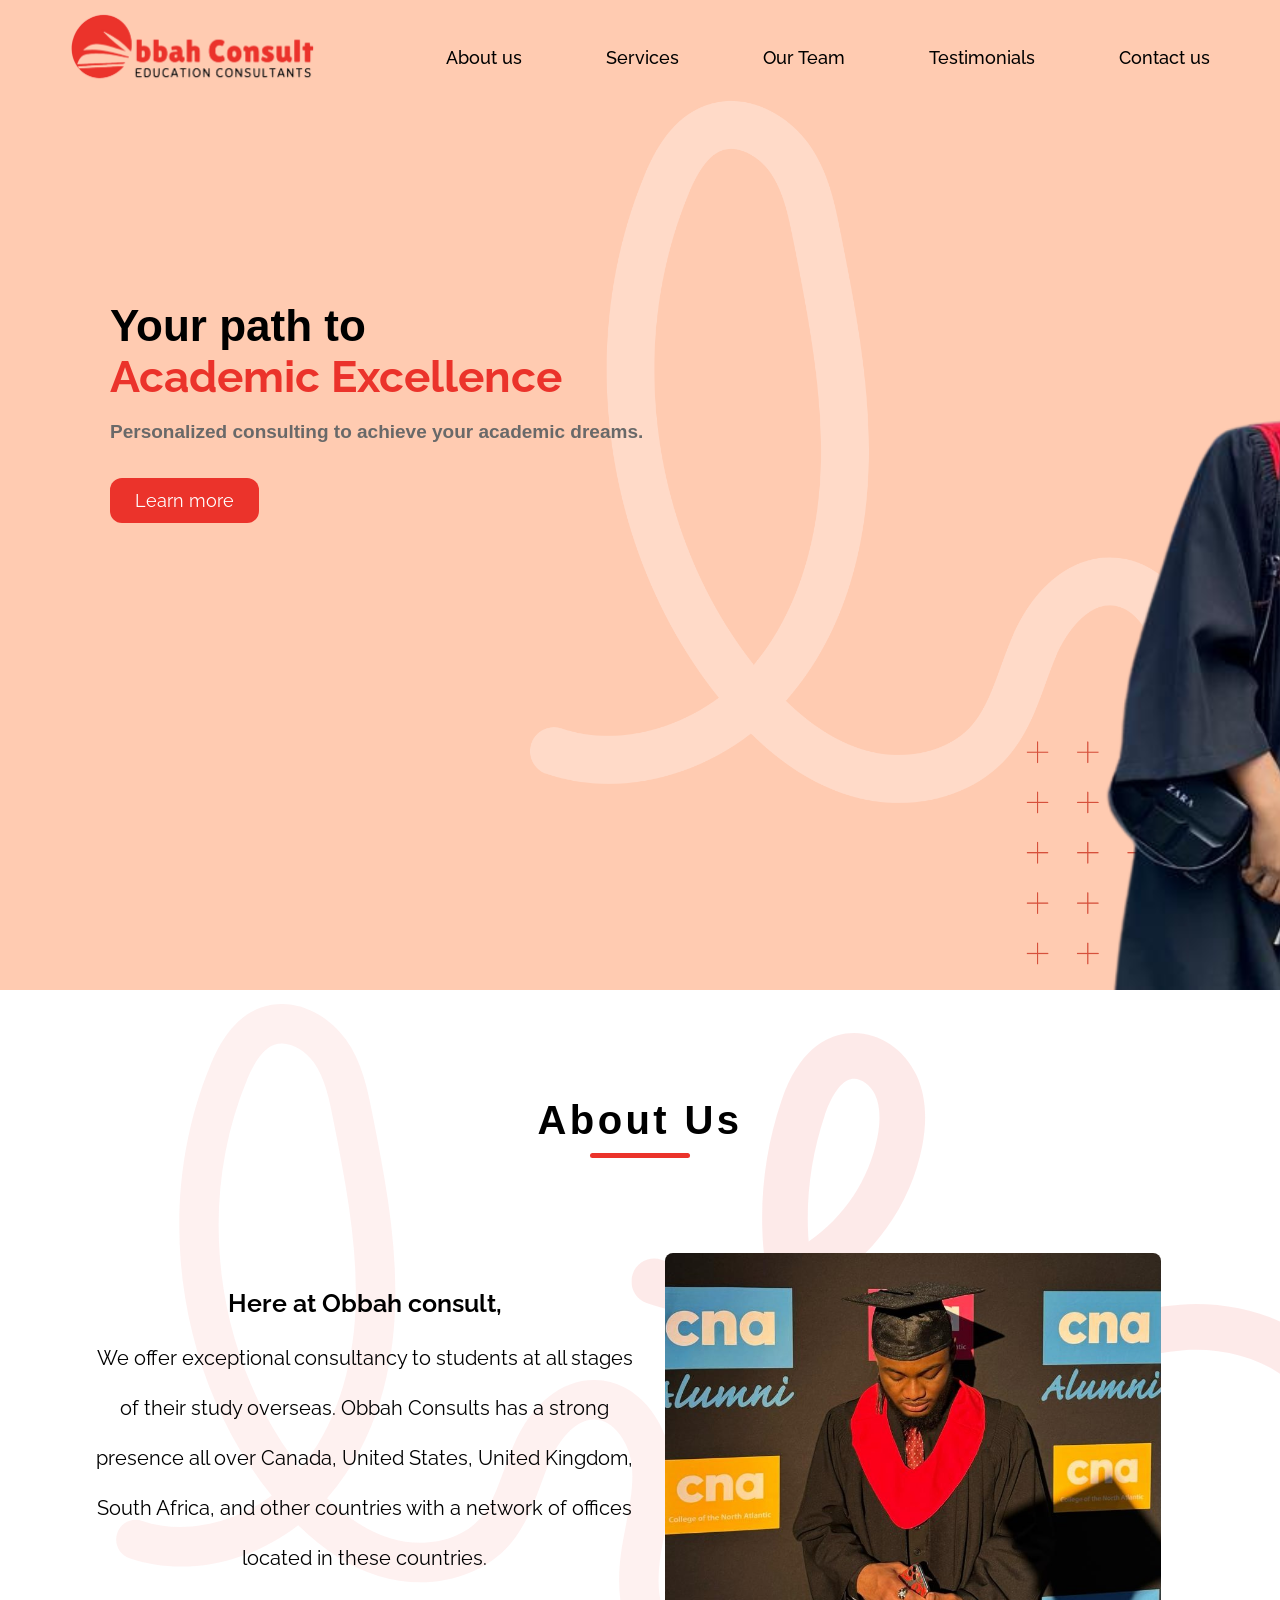
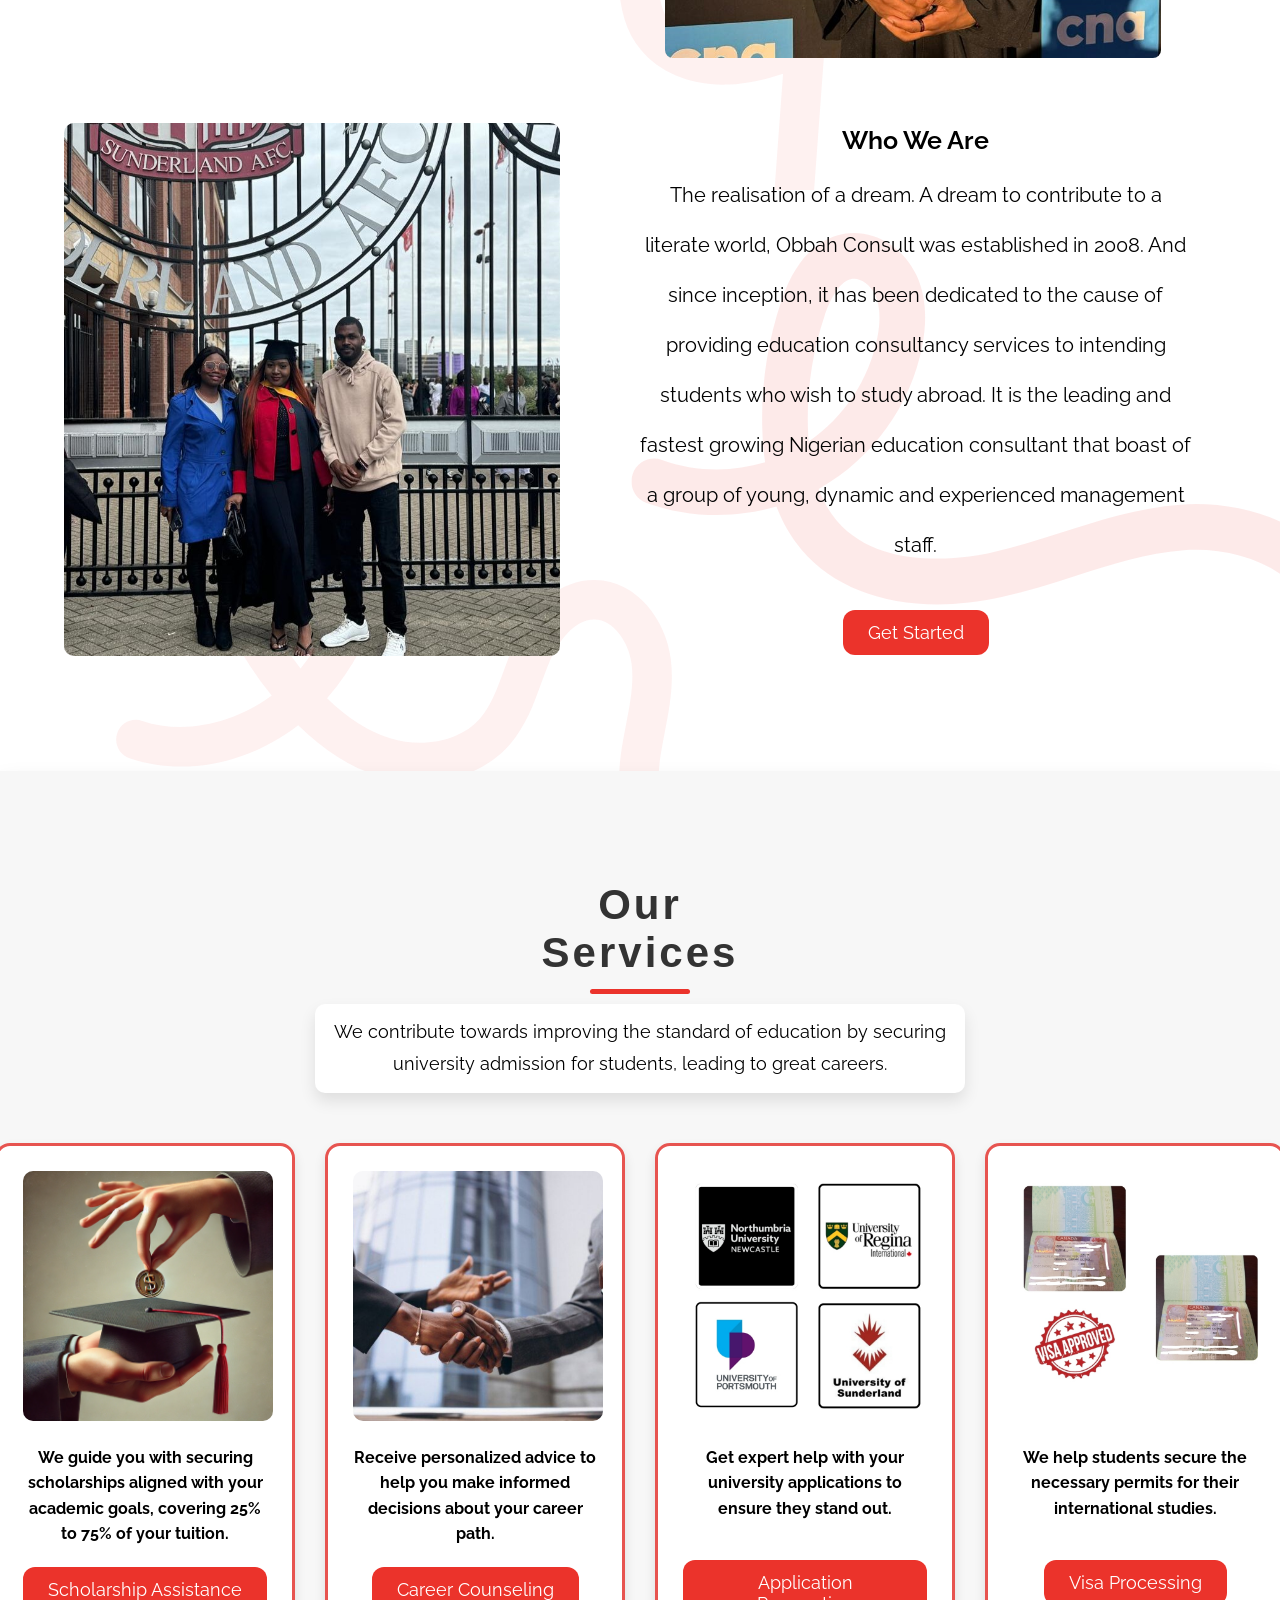
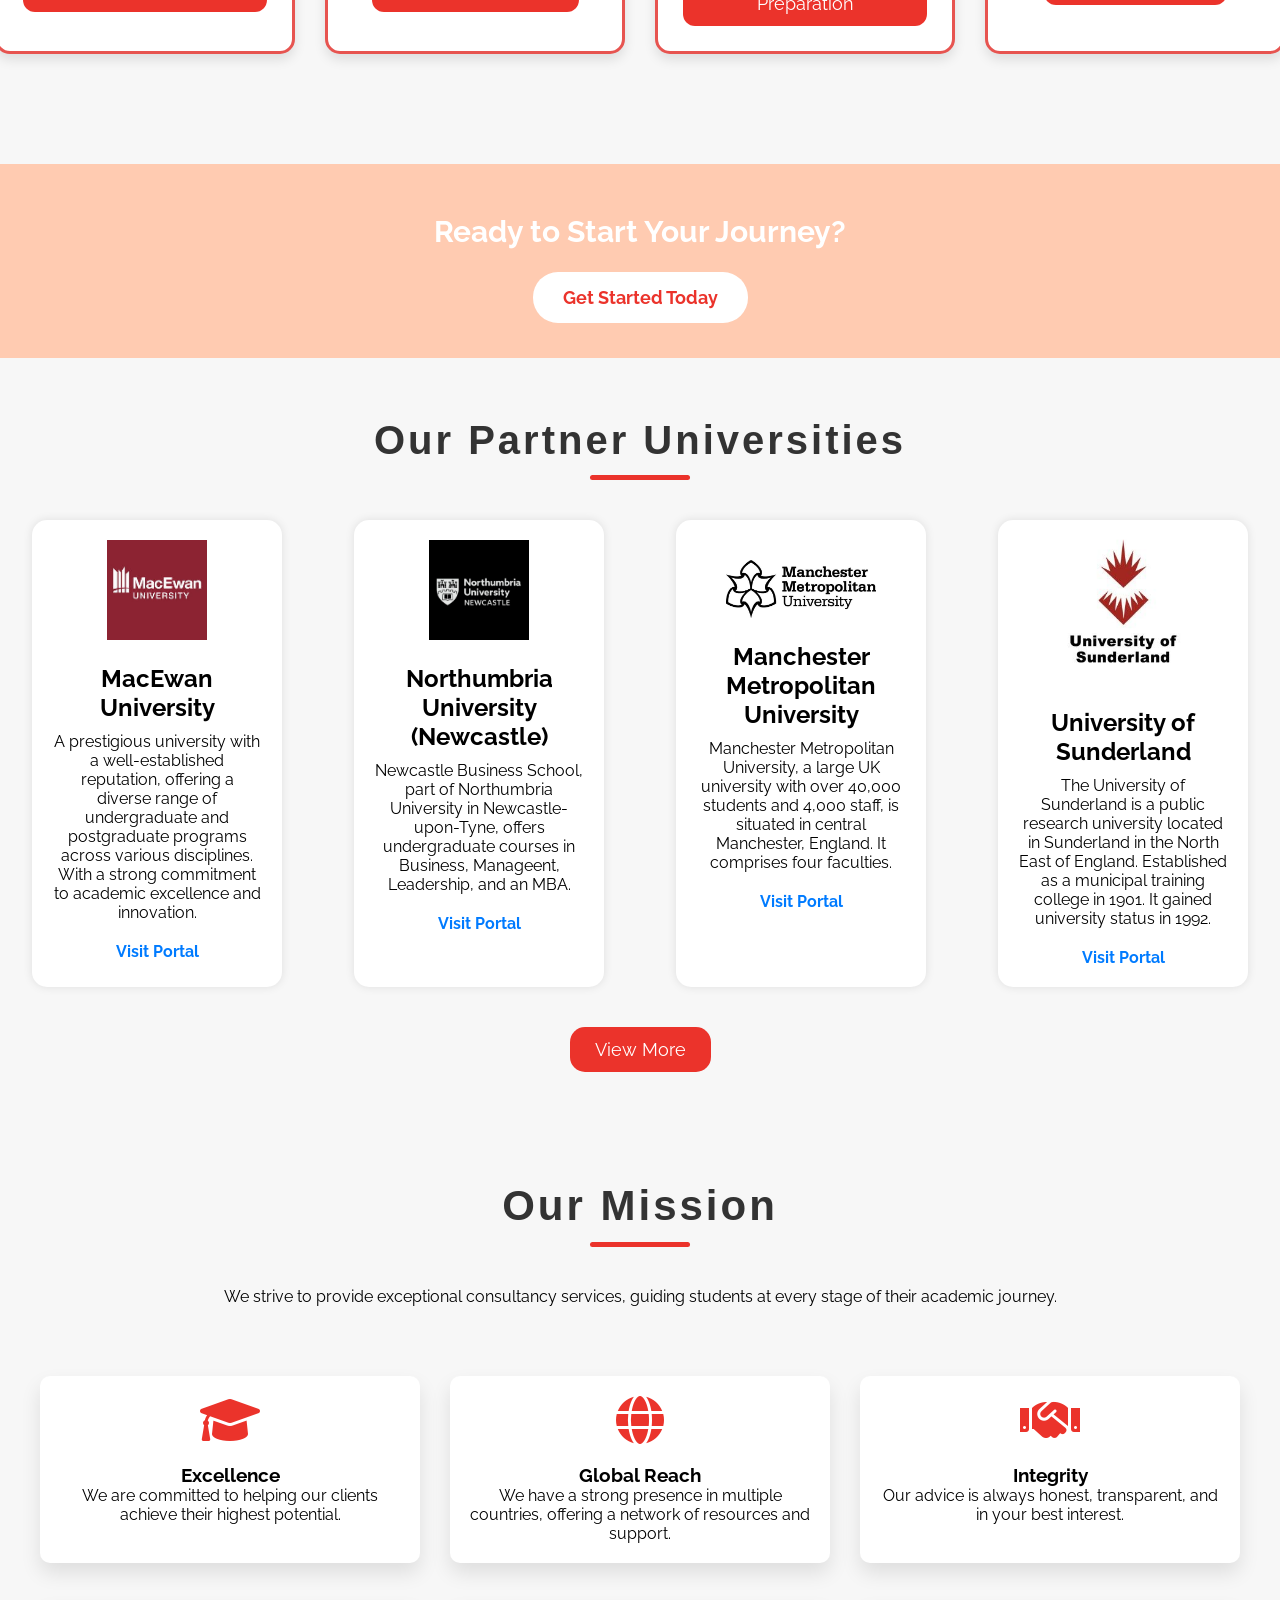
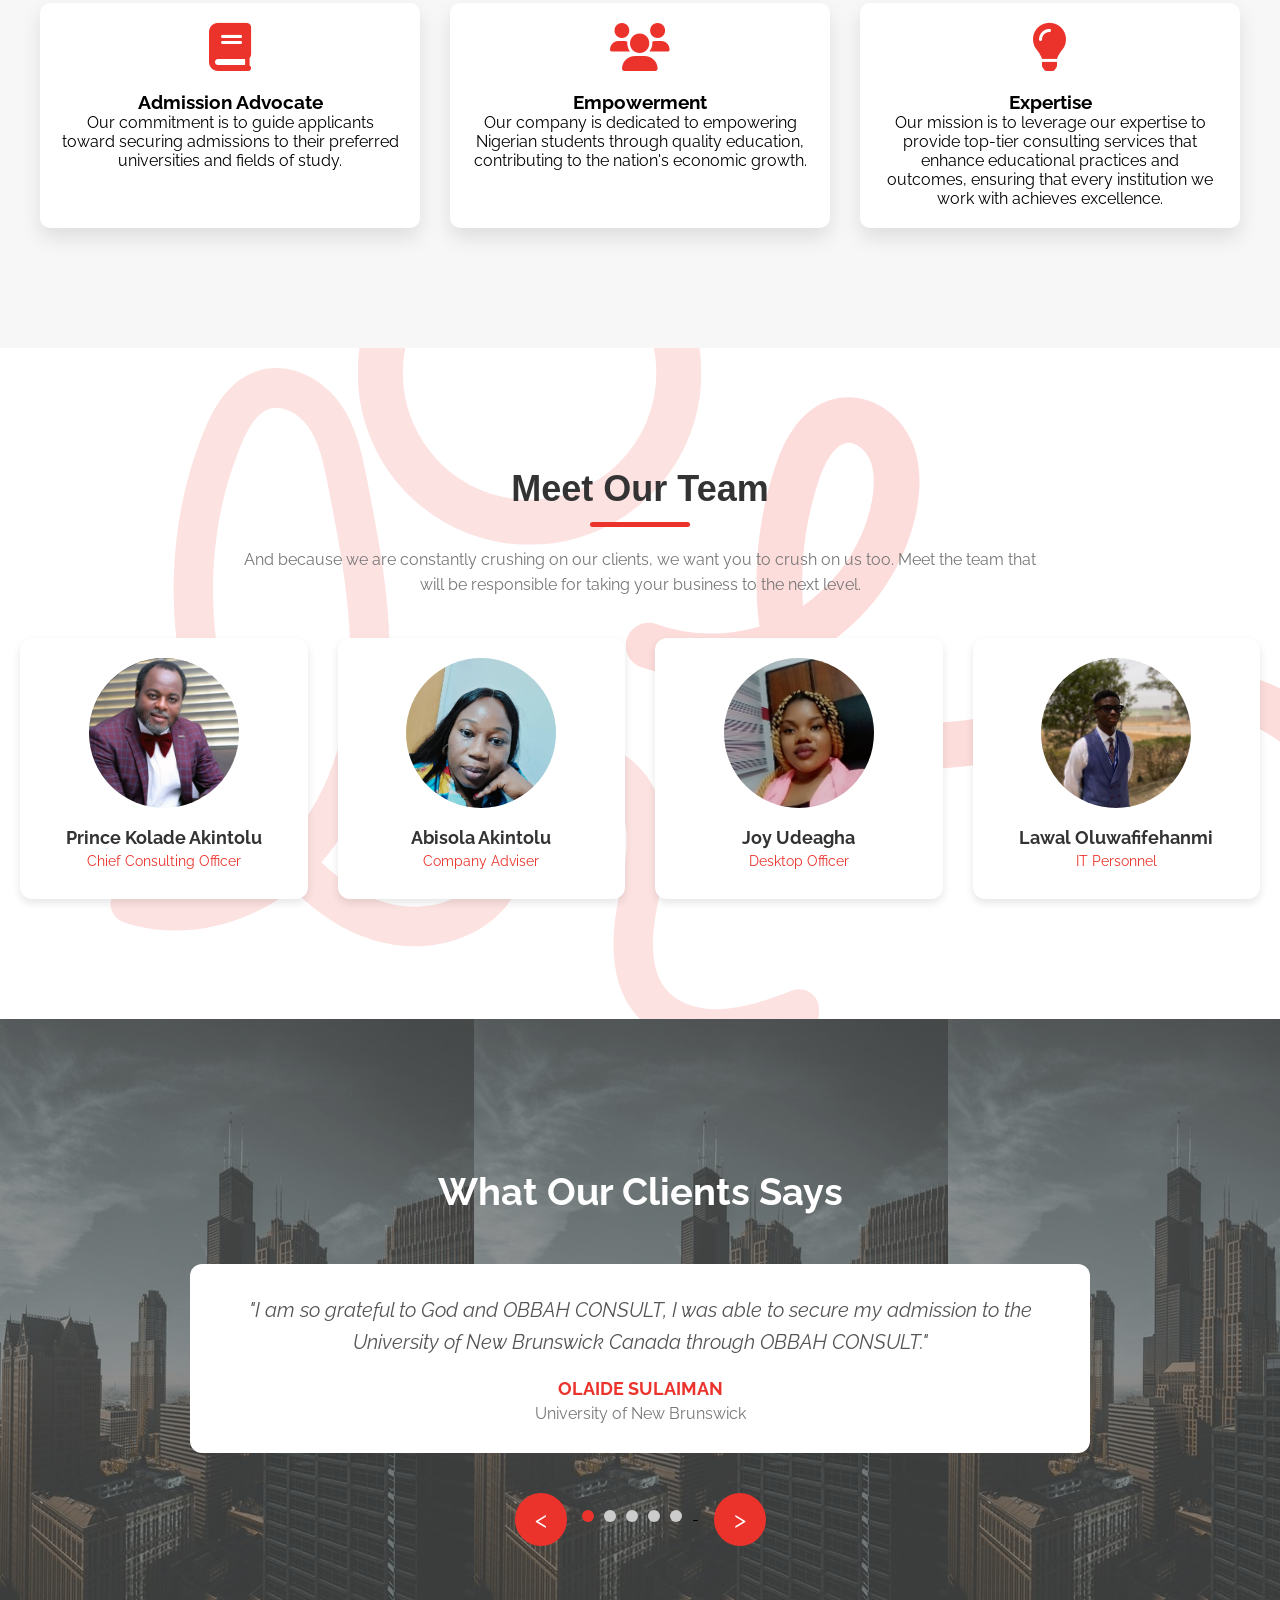
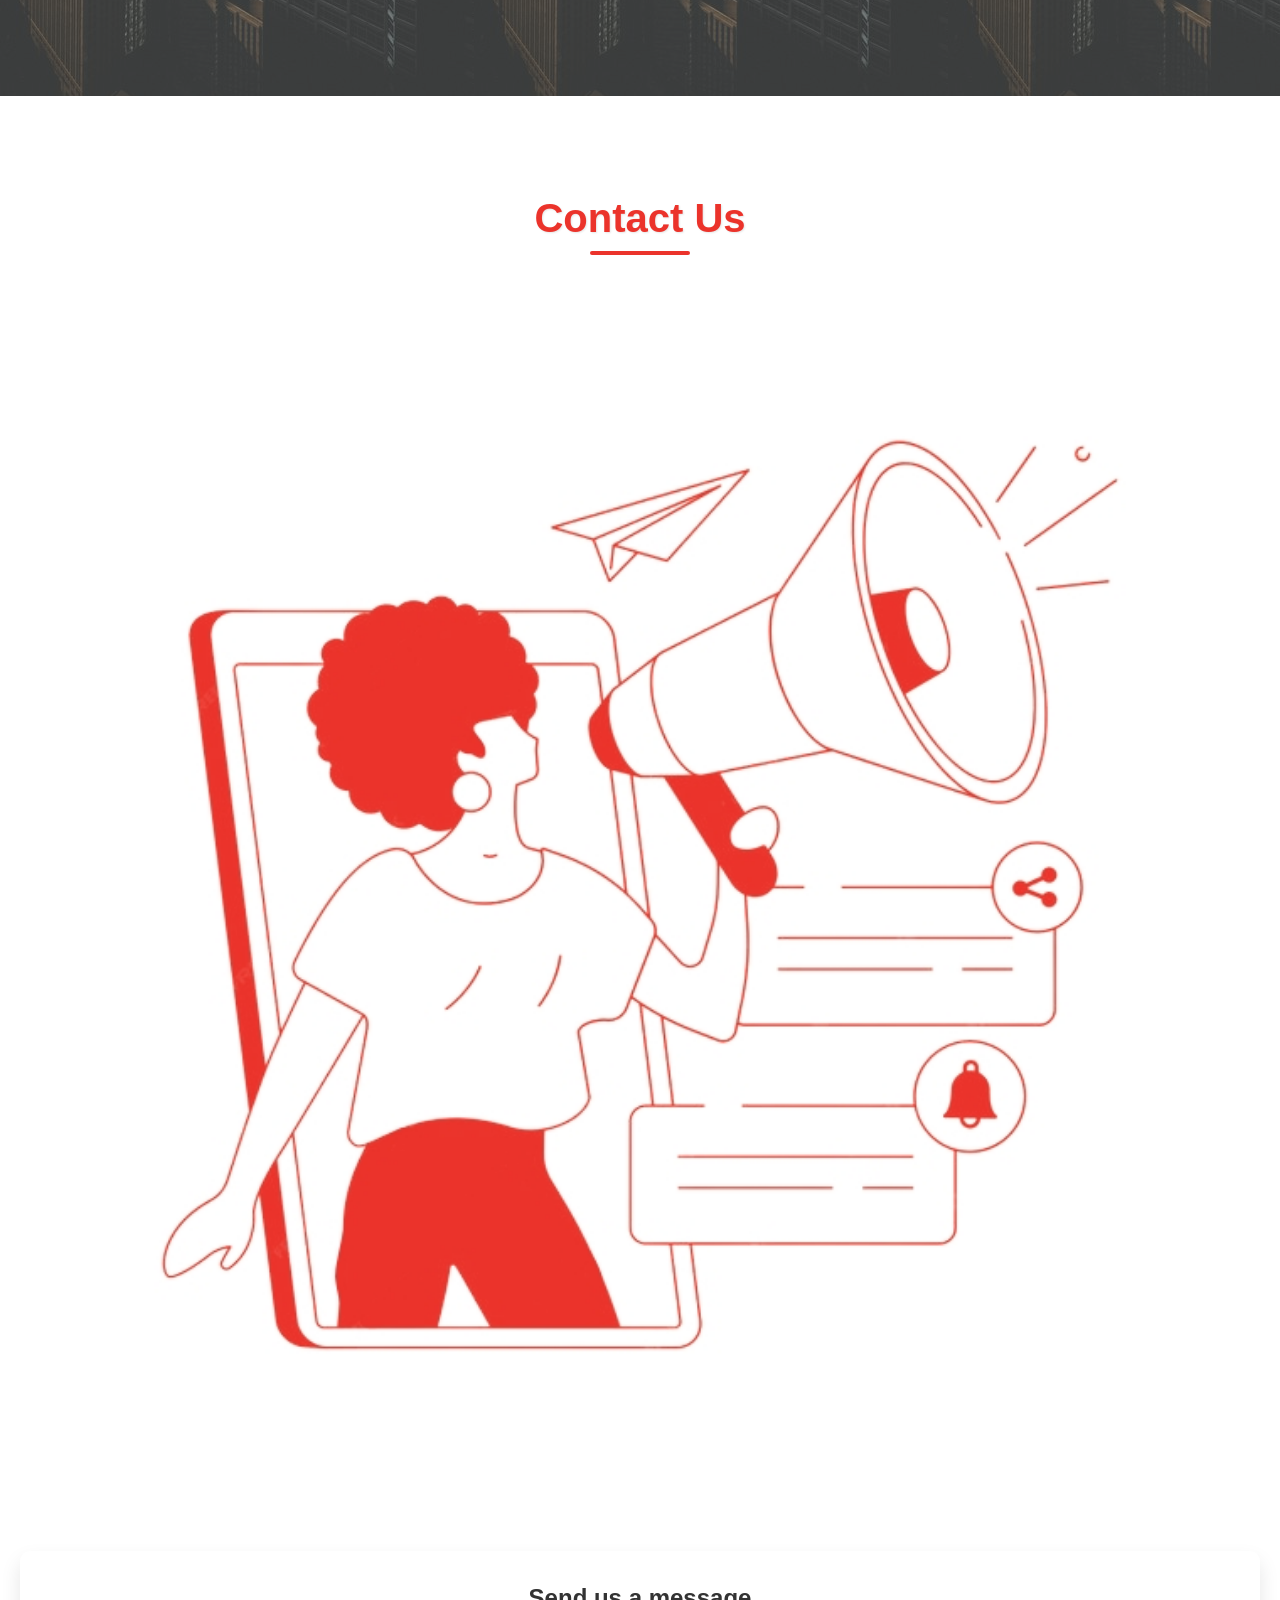
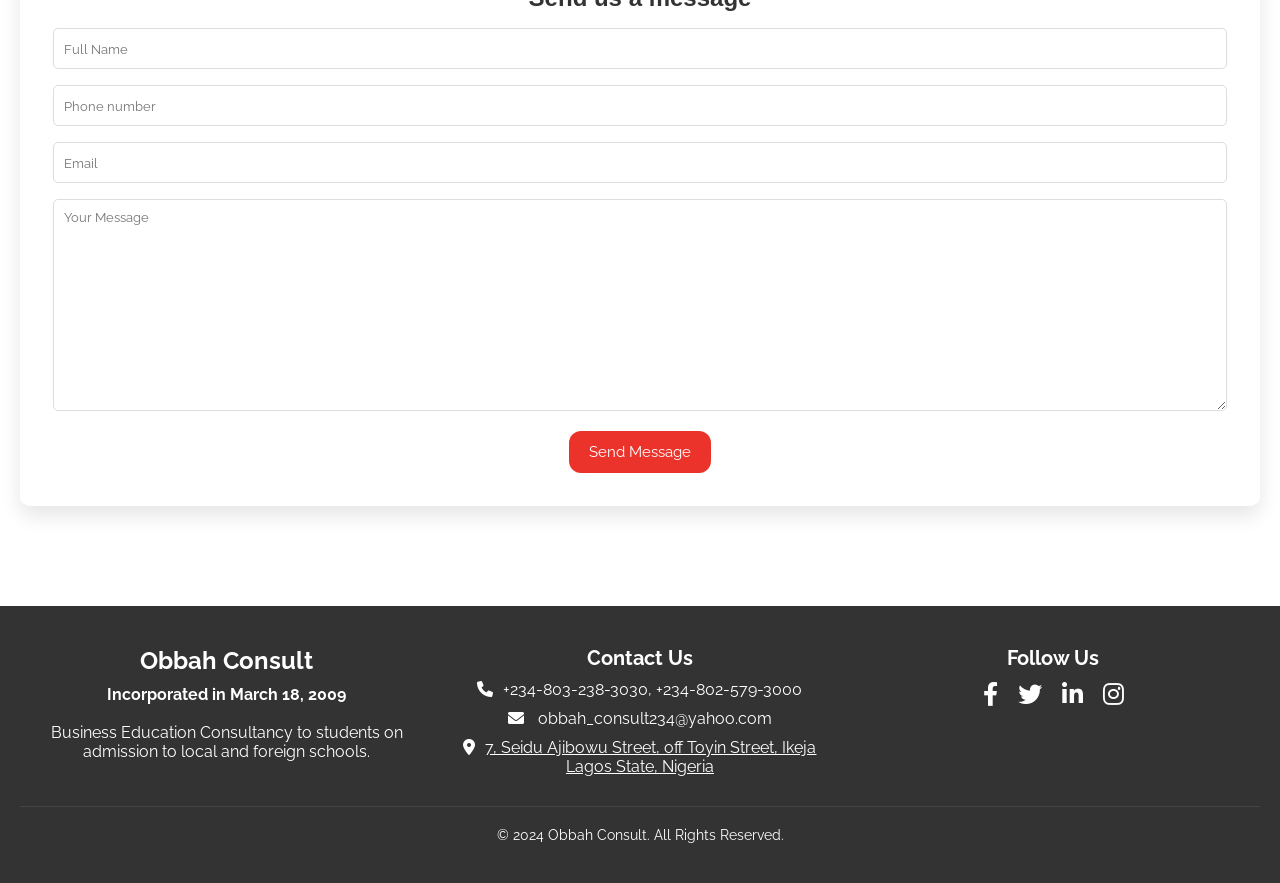
==== index.html @ 0683f8d8 "Add files via upload" ====
<!DOCTYPE html>
<html lang="en">

<head>
    <meta charset="UTF-8">
    <script src="./script.js" defer></script>
    <link rel="icon" href="./Untitled design.png" type="image/x-icon">
    <link rel="stylesheet" href="./home.css">
    <link rel="stylesheet" href="https://fonts.googleapis.com/css2?family=Raleway:wght@300;400;600&display=swap">
    <link rel="stylesheet" href="https://cdnjs.cloudflare.com/ajax/libs/font-awesome/6.0.0-beta3/css/all.min.css">
    <meta name="viewport" content="width=device-width, initial-scale=1.0">
    <title>Obbah Consult - Education Consultants</title>
</head>

<body>

    <header class="header">
        <nav>
            <a href="./home.html">
                <img src="./bbah Consult EDUCATION CONSULTANTS.png" alt="Obbah Consult Logo" >
            </a>
            <ul>
                <li><a href="#serve">About us</a></li>
                <li><a href="#services">Services</a></li>
                <li><a href="#team">Our Team</a></li>
                <li><a href="#testimonials">Testimonials</a></li>
                <li><a href="#contact">Contact us</a></li>
            </ul>
        </nav>
    </header>

    <section class="header">
        <div class="first">
            <h1>Your path to <br> <span>Academic Excellence</span></h1><br>
            <p>Personalized consulting to achieve your academic dreams.</p>
            <a href="#serve">
            <button>Learn more</button>
        </a>
        </div>
    </section>

    <section class="serve" id="serve">
        <div class="okay">
            <h1 class="abt"> About Us </h1>
        </div>
        <div class="okay2">
            <div class="okay2-content">
                <h2>Here at Obbah consult,</h2>
                <p> We offer exceptional consultancy to students at all stages of their study overseas.
                    Obbah Consults has a strong presence all over Canada, United States,
                    United Kingdom, South Africa, and other countries with a network of offices located in these countries.</p>
                </div>
            <div class="okay-img">
                <img src="./WhatsApp Image 2024-07-29 at 11.23.09_ae914710.jpg" style="width:90%; height:auto; border-radius:8px;">
            </div>
        </div>
        <div class="okay3">
            <div class="okay3-img">
                <img src="./filer .jpg" style="width:90%; height:auto; border-radius:10px;">
            </div>
            <div class="okay3-content">
                <h2>Who We Are</h2>
                <p>The realisation of a dream. A dream to contribute to a literate world, Obbah Consult was established in 2008. 
                    And since inception, it has been dedicated to the cause of providing education consultancy services to intending students who wish to study abroad. 
                    It is the leading and fastest growing Nigerian education consultant that boast of a group of young, dynamic and experienced management staff.</p>
                    <a href="./get-started.html">
                    <button>Get Started</button>
                    </a>
            </div>
        </div>
    </section>

    <section class="second" id="services">
        <div class="second-header">
            <h1 class="jop">Our<br>Services</h1>
            <p>We contribute towards improving the standard of education by securing university admission for students, leading to great careers.</p>
        </div>
        <div class="services">
            <div class="service-item">
                <a href="./get-started.html">
                <img src="./OO.webp" alt="Scholarship Assistance"></a>
                <p class="service-description">We guide you with securing scholarships aligned with your academic goals, covering 25% to 75% of your tuition.</p>
                <p><a href="./get-started.html"><button>Scholarship Assistance</button></p></a>
            </div>
            <div class="service-item">
                <a href="./get-started.html">
                    <img src="./KK.jpg" alt="Career Counseling"></a>
                    <p class="service-description">Receive personalized advice to help you make informed decisions about your career path.</p>
                    <p><a href="./get-started.html"><button>Career Counseling</button></p></a>
                </div>
            <div class="service-item">
                <a href="./get-started.html">
                    <img src="./BV.jpg" alt="Application Preparation"></a>
                    <br>
                    <p class="service-description">Get expert help with your university applications to ensure they stand out.</p>
                    <br>
                    <p><a href="./get-started.html"><button>Application Preparation</button></p></a>
                </div>
                <div class="service-item">
                    <a href="./get-started.html">
                        <img src="./CP.jpg" alt="Visa Processing"></a>
                        <br>
                        <p class="service-description">We help students secure the necessary permits for their international studies.</p>
                        <br>
                        <p><a href="./get-started.html"><button>Visa Processing</button></p></a>
            </div>
        </div>
    </section>
    
    <div class="cta-section">
        <h2>Ready to Start Your Journey?</h2>
        <br>
        <br>
        <a href="./get-started.html" class="cta-button">Get Started Today</a>
    </div>

    <section class="universities">
        <h2>Our Partner Universities</h2>
        <div class="university-list">
            <div class="university">
                <img src="./macewan.jpeg" alt="MacEwan University">
                <h3>MacEwan University</h3>
                <p>A prestigious university with a well-established reputation, offering a diverse range of undergraduate and postgraduate programs across various disciplines. 
                    With a strong commitment to academic excellence and innovation. </p>
                <a href="https://www.macewan.ca/apply-enrol/" target="_blank">Visit Portal</a>
            </div>
            <div class="university">
                <img src="./PP.jpg" alt="Northumbria University" style="height: 100px;">
                <h3>Northumbria University (Newcastle)</h3>
                <p>Newcastle Business School, part of Northumbria University in Newcastle-upon-Tyne, offers undergraduate courses in Business, Manageent, Leadership, and an MBA.</p>
                <a href="https://www.northumbria.ac.uk/study-at-northumbria/" target="_blank">Visit Portal</a>
            </div>
            <div class="university">
                <img src="./NN.jpg" alt="Manchester Metropolitan University" style="max-width: 150px; margin-top:20px;" >
                <h3>Manchester Metropolitan University</h3>
                <p>Manchester Metropolitan University, a large UK university with over 40,000 students and 4,000 staff, is situated in central Manchester, England.
                     It comprises four faculties.</p>
                <a href="https://www.mmu.ac.uk/" target="_blank">Visit Portal</a>
            </div>
            <div class="university">
                <img src="LL.jpeg" alt="University of Sunderland" style="max-width: 150px;margin-top:-20px ">
                <h3>University of Sunderland</h3>
                <p>The University of Sunderland is a public research university located in Sunderland in the North East of England.
                    Established as a municipal training college in 1901. It gained university status in 1992.</p>
                <a href="https://www.sunderland.ac.uk/" target="_blank">Visit Portal</a>
            </div>
        </div>
        <!-- Hidden section for additional universities ('View more button')-->
        <div class="university-list hidden-universities" id="more-universities">
            <div class="university">
                <img src="./UP.jpg" alt="University of Portsmouth" style="max-width: 150px;">
                <h3>University of Portsmouth</h3>
                <p>The University of Portsmouth is a public university in Portsmouth, England. 
                    Comprising five faculties, the university offers a wide range of academic disciplines.</p>
                <a href="https://www.port.ac.uk/" target="_blank">Visit Portal</a>
            </div>
            <div class="university">
                <img src="./UR.png" alt="University of Regina" style="max-width: 160px;">
                <h3>University of Regina</h3>
                <p>The University of Regina is a research university reputed for having a focus on experiential learning and offers internships,
                     professional placements and practicums in addition to cooperative education placements in 41 programs.</p>
                <a href="https://www.uregina.ca/" target="_blank">Visit Portal</a>
            </div>
            <div class="university">
            <img src="./CNA.jpeg" alt="College of the North Atlantic Engineering Technology" style="max-width: 169px;" >
            <h3>College of the North Atlantic Engineering Technology</h3>
            <p> The College of the North Atlantic (CNA) is Newfoundland and Labrador's public college, with 17 campuses and over 50 years of history. 
                It’s one of Atlantic Canada’s largest post-secondary institutions, offering both in-person and online programs.</p>
            <a href="https://www.cna.nl.ca/" target="_blank">Visit Portal</a>
        </div>
        <div class="university">
                <img src="./NBCC.jpg" alt="New Brunswick Community College" style="max-width: 169px;">
                <h3>New Brunswick Community College</h3>
                <p>New Brunswick Community College is a public college located throughout various
                     locations in New Brunswick, Canada, including Moncton, Miramichi, Fredericton, Saint John, St. Andrews, and Woodstock.</p>
                <a href="https://nbcc.ca/" target="_blank">Visit Portal</a>
            </div>
           <div class="university">
                <img src="./SC.png" alt="Sault College">
                <h3>Sault College</h3>
                <p>Sault College of Applied Arts and Technology is a publicly funded college in Sault Ste. 
                    Marie, Ontario, Canada. It began in 1965 as the Ontario Vocational Centre. 
                    Today, Sault College is partnered with private Trios College.</p>
                <a href="https://www.saultcollege.ca/" target="_blank">Visit Portal</a>
            </div>
            <div class="university">
                <img src="./LB.png" alt="University of Lethbridge">
                <h3>University of Lethbridge</h3>
                <p>The University of Lethbridge is a public comprehensive and research higher education institution located in Lethbridge, Alberta, Canada, with a second campus in Calgary, Alberta</p>
                <a href="https://www.ulethbridge.ca/welcome-university-lethbridge" target="_blank">Visit Portal</a>
            </div>
         
            <h3 style="transform: translateY(200px); font-family: 'Raleway', sans-serif;">And so much more</h3>
        </div>
        <button class="view-more-btn" id="view-more-btn">View More</button>
    </section>


    <section class="mission-content">
        <div class="mission">
            <h2>Our Mission</h2>
            <p>We strive to provide exceptional consultancy services, guiding students at every stage of their academic journey.</p>
        </div>
        <div class="values">
            <div class="values-grid">
                <div class="value-item">
                    <i class="fas fa-graduation-cap"></i>
                    <h3>Excellence</h3>
                    <p>We are committed to helping our clients achieve their highest potential.</p>
                </div>
                <div class="value-item">
                    <i class="fas fa-globe"></i>
                    <h3>Global Reach</h3>
                    <p>We have a strong presence in multiple countries, offering a network of resources and support.</p>
                </div>
                <div class="value-item">
                    <i class="fas fa-handshake"></i>
                    <h3>Integrity</h3>
                    <p>Our advice is always honest, transparent, and in your best interest.</p>
                </div>
            </div>
            <div class="values-grid">
                <div class="value-item">
                    <i class="fas fa-book"></i>
                    <h3>Admission Advocate</h3>
                    <p>Our commitment is to guide applicants toward securing admissions to their preferred universities and fields of study.</p>
                </div>
                <div class="value-item">
                    <i class="fas fa-users"></i>
                    <h3>Empowerment</h3>
                    <p>Our company is dedicated to empowering Nigerian students through quality education, contributing to the nation's economic growth.</p>
                </div>
                <div class="value-item">
                    <i class="fas fa-lightbulb"></i>
                    <h3>Expertise</h3>
                    <p>Our mission is to leverage our expertise to provide top-tier consulting services that enhance educational practices and outcomes, 
                        ensuring that every institution we work with achieves excellence.</p>
                </div>
            </div>
        </div>
     </section>

     <section class="team" id="team">
        <h1>Meet Our Team</h1>
        <p class="team-intro">
            And because we are constantly crushing on our clients, we want you to crush on us too. 
            Meet the team that will be responsible for taking your business to the next level.
        </p>
        <div class="team-members">
            <div class="team-member">
                <img src="./DD.jpg" alt="Prince Kolade Akintolu">
                <h3>Prince Kolade Akintolu</h3>
                <p class="role">Chief Consulting Officer</p>
                <p class="quote">Your business growth is our priority. Let's make it happen.</p>
                <p class="phone"><i class="fas fa-phone"></i> +234-802-579-3000</p>
            </div>
            <div class="team-member">
                <img src="./CC.jpg" alt="Abisola Akintolu">
                <h3>Abisola Akintolu</h3>
                <p class="role">Company Adviser</p>
                <p class="quote">Dedicated consultant, focused on client success.</p>
                <p class="phone"><i class="fas fa-phone"></i>+234-802-350-3534</p>
            </div>
            <div class="team-member">
                <img src="./GG.jpg" alt="Joy Udeagha">
                <h3>Joy Udeagha</h3>
                <p class="role">Desktop Officer</p>
                <p class="quote">Driven by the passion to innovate and excel in all things tech.</p>
                <p class="phone"><i class="fas fa-phone"></i> +234-907-709-0436</p>
            </div>
            <div class="team-member">
                <img src="./BB.jpg" alt="Lawal Oluwafifehanmi">
                <h3>Lawal Oluwafifehanmi</h3>
                <p class="role">IT Personnel</p>
                <p class="quote">Focused on delivering top-notch IT solutions with a smile.</p>
                <p class="phone"><i class="fas fa-phone"></i> +234-901-287-9918</p>
            </div>
        </div>
    </section>
    
    <section class="testimonials" id="testimonials">
        <h1>What Our Clients Says</h1>
        <div class="testimonial-slider">
            <div class="testimonial-slide active">
                <p class="testimonial-text">"I am so grateful to God and OBBAH CONSULT, I was able to secure my admission to the University of New Brunswick Canada through OBBAH CONSULT."</p>
                <p class="client-name">OLAIDE SULAIMAN</p>
                <p class="client-role">University of New Brunswick</p>
            </div>
            <div class="testimonial-slide">
                <p class="testimonial-text">"ОВВАН CONSULT  finally got me to University of Medicine.I am now a medical student."</p>
                <p class="client-name">SAKE ABIMBOLA</p>
            </div>
            <div class="testimonial-slide">
                <p class="testimonial-text">"It happened so fast that I couldn't believe it. I was able to gain admission into BPP University. Thank you."</p>
                <p class="client-name">ALONGE DAYO</p>
                <p class="client-role"> BPP University</p>
            </div>
            <div class="testimonial-slide">
                <p class="testimonial-text">"I couldn't get a School at the UK for so may years but thanks to OBBAH CONSULT, I am in University of Sunderland studying a master degree level."</p>
                <p class="client-name">LAWAL THOMAS</p>
                <p class="client-role">University of sunderland</p>
            </div>
        </div>
        <div class="testimonial-slide">
            <p class="testimonial-text">"Thanks to OBBAH CONSULT, I'm now studying a professional degree/certificate program level at Macewan University"</p>
            <p class="client-name">SHITTU VICTORIA</p>
            <p class="client-role">Macewan University</p>
        </div>
        <div class="testimonial-controls">
            <button id="prev" class="control-btn">&lt;</button>
            <div class="dots">
                <span class="dot active" data-slide="0"></span>
                <span class="dot" data-slide="1"></span>
                <span class="dot" data-slide="2"></span>
                <span class="dot" data-slide="3"></span>
                <span class="dot" data-slide=""></span>-
            </div>
            <button id="next" class="control-btn">&gt;</button>
        </div>
    </section>
    
    <section class="contact" id="contact">
        <h1 class="heading">Contact Us</h1>
        <div class="lore">
            <div class="image">
                <img src="./HG.jpg" alt="contact us">
            </div>
            <form action="https://formspree.io/f/movabdgb" method="POST">
                <h1>Send us a message</h1>
                <input type="text" name="fullname" placeholder="Full Name" required class="box">
                <input type="text" name="phone" placeholder="Phone number" required class="box">
                <input type="email" name="email" placeholder="Email" required class="box">
                <textarea name="message" placeholder="Your Message" cols="30" rows="10" required class="box"></textarea>
                <button type="submit">Send Message</button>
            </form>
        </div>
    </section>
    
    <a href="#" class="to-top">
        <i class="fas fa-chevron-up"></i>
        <div class="scroll-tooltip">Back to Top</div>
    </a>

    <footer>
        <div class="footer-content">
            <div class="footer-left">
                <h3>Obbah Consult</h3>
                <p><h4> Incorporated in March 18, 2009</h4></p>
                <br>
                <p>Business Education Consultancy to students on admission to local and foreign schools.</p>
            </div>
            <div class="footer-middle">
                <h4>Contact Us</h4>
                <ul>
                    <li><i class="fas fa-phone"></i>+234-803-238-3030, +234-802-579-3000 </li>
                    <li><i class="fas fa-envelope"></i> obbah_consult234@yahoo.com</li>
                    <li><i class="fas fa-map-marker-alt"><a href="https://www.google.com/maps/place/Obbah+Consult/@6.597106,3.3422301,927m/data=!3m2!1e3!4b1!4m6!3m5!1s0x103b9225cf955e8b:0xb36c52e3fc605c0f!8m2!3d6.597106!4d3.344805!16s%2Fg%2F11bbrff4k3!5m1!1e1?entry=ttu">
                    </i>7, Seidu Ajibowu Street, off Toyin Street, Ikeja Lagos State, Nigeria</li></a>
                </ul>
            </div>
            <div class="footer-right">
                <h4>Follow Us</h4>
                <ul class="social-media">
                    <li><a href="https://facebook.com/obbahconsult" target="_blank"><i class="fab fa-facebook-f"></i></a></li>
                    <li><a href="https://twitter.com/obbahconsult" target="_blank"><i class="fab fa-twitter"></i></a></li>
                    <li><a href="https://linkedin.com/company/obbahconsult" target="_blank"><i class="fab fa-linkedin-in"></i></a></li>
                    <li><a href="https://instagram.com/obbahconsult" target="_blank"><i class="fab fa-instagram"></i></a></li>
                </ul>
            </div>
        </div>
        <div class="footer-bottom">
            <p>&copy; 2024 Obbah Consult. All Rights Reserved.</p>
        </div>
    </footer>

</body>
</html>
---- home.css ----
* {
    padding: 0;
    margin: 0;
    list-style: none;
    text-decoration: none;
    box-sizing: border-box;
    outline: none;
    border: none;
    font-family: 'Raleway', sans-serif;
    scroll-behavior: smooth;
}
.to-top {
    position: fixed;
    bottom: 30px;
    right: 30px;
    width: 50px;
    height: 50px;
    background-color: #EB332B;
    color: white;
    border-radius: 50%;
    display: flex;
    justify-content: center;
    align-items: center;
    text-decoration: none;
    font-size: 24px;
    transition: opacity 0.3s ease, transform 0.3s ease;
    opacity: 0;
    transform: scale(0);
    visibility: hidden;
    z-index: 1000;
}
.to-top i {
    font-size: 20px; 
}
.to-top.show {
    opacity: 1;
    transform: scale(1);
    visibility: visible;
}
.to-top:hover {
    background-color: black;
    transform: scale(1.3);
}
.scroll-tooltip {
    position: absolute;
    right: 60px;
    top: 50%;
    transform: translateY(-50%);
    background-color: black;
    color: white;
    padding: 8px 10px;
    border-radius: 4px;
    font-size: 15px;
    white-space: nowrap;
    opacity: 0;
    visibility: hidden;
    transition: opacity 0.3s ease;
}
.scroll-tooltip::after {
    content: "";
    position: absolute;
    left: 100%;
    top: 50%;
    margin-top: -5px;
    border-width: 5px;
    border-style: solid;
    border-color: transparent transparent transparent black;
    font-family: 'Gill Sans', 'Gill Sans MT', Calibri, 'Trebuchet MS', sans-serif;
}
.to-top:hover .scroll-tooltip {
    opacity: 1;
    visibility: visible;
}
body {
    overflow-x: hidden;
    scroll-padding-top: 9rem;
    scroll-behavior: smooth;
}
nav {
    background: #FFCBB1;
    height: 92px;
    width: 100%;
    position: fixed;
    top: 0;
    left: 0;
    z-index: 1000;
}
.header img {
    height: 80px;
    margin: 9px 65px;
}
nav ul {
    float: right;
    margin-right: 30px;
}
nav ul li {
    display: inline-block;
    line-height: 80px;
    margin: 0px 38px;
    margin-top: 18px;
}
nav ul li a {
    color: rgb(0, 0, 0);
    font-size: 17.5px;
    border-radius: 10px;
    font-weight: 500;
    padding: 5px 2px;
    transition: all 0.3s ease;
}
nav ul li a:hover {
    transition: .3s;
    background-color: #EB332B;
    color: white;
    padding: 15px 19px;
    font-size: 18.7px;
}
section.header {
    background: url(./HP.png) no-repeat;
    background-size: cover;
    height: 101vh;
    max-width: 100%;
    position: relative;
    margin-top: 81px;
    box-shadow: #333;
}
.first {
    padding: 10px;
    transform: translateX(100px);
}
.first h1 {
    font-family: 'Gill Sans', 'Gill Sans MT', Calibri, 'Trebuchet MS', sans-serif;
    font-weight: bolder;
    font-size: 44px;
    transform: translateY(210px);
}
.first h1 span {
    color: #EB332B;
}
.first p {
    font-family: 'Gill Sans', 'Gill Sans MT', Calibri, 'Trebuchet MS', sans-serif;
    font-size: 19px;
    font-weight: bolder;
    color: dimgray;
    transform: translateY(210px);
}
.first button {
    background: #EB332B;
    border: none;
    color: white;
    padding: 12px 25px;
    display: inline-block;
    font-size: 18px;
    cursor: pointer;
    border-radius: 12px;
    transition: 0.3s ease;
    margin-top: 245px;
}
.first button:hover {
    background: black;
    transform: scale(1.2);
}
.second {
    padding: 110px 20px;
    background-color: #f7f7f7;
    text-align: center;
    margin: 0 auto;
    box-shadow: 0 10px 20px rgba(0, 0, 0, 0.1);
}
.jop {
    font-size: 42px;
    font-family: 'Gill Sans', 'Gill Sans MT', Calibri, 'Trebuchet MS', sans-serif;
    font-weight: bold;
    color: #333;
    letter-spacing: 3px;
    margin-bottom: 40px;
    position: relative;
    display: inline-block;
}
.jop::after {
    content: '';
    width: 100px;
    height: 5px;
    background: #EB332B;
    display: block;
    margin: 12px auto 0;
    border-radius: 5px;
}
.second-header p {
    font-family: 'Raleway', sans-serif;
    font-size: 18px;
    line-height: 1.8;
    color: #000000;
    max-width: 650px;
    margin: 0 auto 50px;
    padding: 12px;
    margin-top: -30px;
    border-radius: 10px;
    background-color: #fff;
    box-shadow: 0 8px 16px rgba(0, 0, 0, 0.1);
    transition: transform 0.3s ease, box-shadow 0.3s ease;
}
.second-header p:hover {
    box-shadow: 0 12px 24px rgba(0, 0, 0, 0.2);
}
.services {
    display:flex;
    justify-content: center;
    gap: 30px;
    justify-content: center;
    gap: 30px; 
}
.service-item {
    background-color: white;
    border-radius: 15px;
    padding: 25px;
    text-align: center;
    box-shadow: 0 6px 12px rgba(0, 0, 0, 0.1);
    border: 3px solid #E75450;
    transition: transform 0.3s ease, box-shadow 0.3s ease;
    width: 300px;
}
.service-item:hover {
    transform: translateY(-10px);
    box-shadow: 0 10px 20px rgba(0, 0, 0, 0.2);
}
.service-item img {
    width: 250px;
    height: 250PX;
    object-fit:cover;
    border-radius: 10px;
    margin-bottom: 20px;
}
.service-description {
    font-size: 16px;
    font-weight: bold;
    margin-bottom: 20px;
    line-height: 1.6;
}
.service-item button {
    background: #EB332B;
    border: none;
    color: white;
    padding: 12px 25px;
    display: inline-block;
    font-size: 18px;
    cursor: pointer;
    border-radius: 12px;
    transition: 0.3s ease;;
}
.service-item button:hover {
    background: black;
    transform: scale(1.1);
}
.cta-section {
    text-align: center;
    padding: 50px;
    background-color:#FFCBB1;
    color: white;
    font-family: 'Raleway', sans-serif;
}
.cta-section h2 {
    font-size: 30px;
}
.cta-button {
    font-size: 18px;
    color: #EB332B;
    background-color: white;
    padding: 15px 30px;
    border-radius: 25px;
    text-decoration: none;
    font-weight: bold;
    transition: 0.3s ease;
}
.cta-button:hover {
    color: #000000;
    transition: 2s;
}
.abt{
    position:relative;
    font-size: 40px;
    text-align: center;
    font-family: 'Gill Sans', 'Gill Sans MT', Calibri, 'Trebuchet MS', sans-serif;
    letter-spacing: 3.4px;
    margin-top: 58px;
    display: inline-block;
    font-weight: 700;  
    color: black;
    margin-bottom: 30px;
}
.serve {
    padding: 50px 0;
    background: url('./lop.svg');
    text-align: center;
    overflow: hidden;
}
.abt::after {
    content:'';
    width: 100px;
    height: 4.5px;
    background:  #EB332B;
    display: block;
    margin: 0 auto;
    margin-top: 10px;
    border-radius: 4px;
}
.okay2 {
    display: flex;
    justify-content: center;
    align-items: center;
    width: 90%;
    margin: 65px auto;
}
.okay2-content {
    flex: 1;
    width: 600px;
    margin: 0px 25px;
   
}
.okay-img {
    flex: 1;
    width: 100px;
    margin: auto;
    height: auto;
    overflow: hidden;
}
.okay-img img {
    max-width: 100%;
    height: auto;
    display: block;
    transition: 0.5s ease;
}
.okay-img:hover img {
    transform: scale(1.1);
}
.okay2-content h2 {
    font-size: 25px;
    margin-bottom: 15px;
    color: black;
    font-weight: 650;   
}
.okay2-content p {
    font-size:20px;
    margin-bottom: 2.5;
    margin-bottom: 40px;
    color: black;
    font-family: 'Raleway', sans-serif;
    line-height: 2.5;
    
}
.okay3 {
    display: flex;
    justify-content: center;
    align-items: center;
    width: 90%;
    margin: 65px auto;
    flex-direction: row; 
}
.okay3-content {
    flex: 1;
    width: 600px;
    margin: 0px 25px;
}
.okay3-img {
    flex: 1;
    width: 100px;
    margin: auto;
    height: auto;
    overflow: hidden;
}
.okay3-img img {
    max-width: 100%;
    height: auto;
    display: block;
    transition: 0.5s ease;
}
.okay3-img:hover img {
    transform: scale(1.1);
}
.okay3-content h2 {
    font-size: 25px;
    margin-bottom: 15px;
    color: black;
    font-weight: 650;
}
.okay3-content p {
    font-size: 20px;
    margin-bottom: 2.5;
    margin-bottom: 40px;
    color: black;
    font-family: 'Raleway', sans-serif; 
    line-height: 2.5;
}
.okay3-content button{
        background: #EB332B;
        border: none;
        color: white;
        padding: 12px 25px;
        display: inline-block;
        font-size: 18px;
        cursor: pointer;
        border-radius: 12px;
        transition: 0.3s ease;
        
}
.okay3-content button:hover {
        background-color: #333;
        transform: scale(1.1);

}
.mission-content {
    padding: 50px 20px;
    background-color: #f7f7f7;
}
.mission-content .mission, .values {
    margin-bottom: 50px;
    text-align: center;
}
.mission-content h2 {
    font-size: 42px;
    font-family: 'Gill Sans', 'Gill Sans MT', Calibri, 'Trebuchet MS', sans-serif;
    font-weight: bold;
    color: #333;
    letter-spacing: 3px;
    margin-bottom: 40px;
    position: relative;
    display: inline-block;
}
.mission-content h2::after{
content: '';
width: 100px;
height: 5px;
background: #EB332B;
display: block;
margin: 12px auto 0;
border-radius: 5px;
}
.values-grid {
    display: grid;
    grid-template-columns: repeat(auto-fit, minmax(250px, 1fr));
    gap: 30px;
    padding: 20px;
}
.value-item {
    background-color: white;
    padding: 20px;
    border-radius: 10px;
    box-shadow: 0 10px 20px rgba(0, 0, 0, 0.1);
    transition: transform 0.3s ease;
}
.value-item i {
    font-size: 3em;
    color: #EB332B;
    margin-bottom: 20px;
}
.universities {
    padding: 60px 0;
    background-color: #f7f7f7;
    text-align: center;
    font-family: 'Raleway', sans-serif;
}
.universities h2 {
    font-size: 40px;
    font-family: 'Gill Sans', 'Gill Sans MT', Calibri, 'Trebuchet MS', sans-serif;
    color: #333;
    letter-spacing: 3px;
    margin-bottom: 40px;
    position: relative;
    display: inline-block;
}
.universities h2::after{
    content: '';
    width: 100px;
    height: 5px;
    background: #EB332B;
    display: block;
    margin: 12px auto 0;
    border-radius: 5px;
}
.university-list {
    display: flex;
    justify-content: space-evenly;
    gap: 40px;
    flex-wrap: wrap;
    margin-bottom: 20px;
}
.university {
    background-color: white;
    padding: 20px;
    border-radius: 15px;
    box-shadow: 0 0 10px rgba(0, 0, 0, 0.1);
    max-width: 250px;
    text-align: center;
    transition: transform 0.3s ease, box-shadow 0.3s ease;
}
.university img {
    max-width: 100px;
    margin-bottom: 20px;
}
.university h3 {
    font-size: 24px;
    margin-bottom: 10px;
    color: #000000;
    font-weight: bold;
}
.university p {
    font-size: 16px;
    margin-bottom: 20px;
    color: #000000;
}
.university a {
    color: #007bff;
    text-decoration: none;
    font-weight: bold;
}
.university:hover {
    transform: translateY(-10px);
    box-shadow: 0 10px 20px rgba(0, 0, 0, 0.2);
}
.hidden-universities {
    display: none;
}
.view-more-btn {
    background-color: #EB332B;
    color: white;
    padding: 12px 25px;
    border-radius: 15px;
    border: none;
    cursor: pointer;
    font-size: 18px;
    transition: background-color 0.3s ease, transform 0.3s ease;
    margin-top: 20px;
}
.view-more-btn:hover {
    background-color: #C22A28;
    transform: scale(1.05);
}
.team {
    background: url(./HH.svg);
    background-repeat: repeat;
    padding: 120px 20px;
    text-align: center;
}
.team h1 {
    font-size: 36px;
    font-family: 'Gill Sans', 'Gill Sans MT', Calibri, 'Trebuchet MS', sans-serif;
    font-weight: bold;
    color: #333;
    margin-bottom: 20px;
}
.team h1::after {
    content: '';
    width: 100px;
    height: 5px;
    background: #EB332B;
    display: block;
    margin: 12px auto 0;
    border-radius: 5px;
}
.team-intro {
    font-size: 16px;
    color: #777;
    max-width: 800px;
    margin: 0 auto 40px;
    line-height: 1.6;
}
.team-members {
    display: grid;
    grid-template-columns: repeat(auto-fit, minmax(200px, 1fr));
    gap: 30px;
}
.team-member {
    background-color: white;
    padding: 20px;
    border-radius: 12px;
    box-shadow: 0 4px 8px rgba(0, 0, 0, 0.1);
    transition: transform 0.3s ease;
    text-align: center;
    position: relative;
    overflow: hidden;
}
.team-member:hover {
    transform: translateY(-10px);
}
.team-member img {
    width: 150px;
    height: 150px;
    object-fit: cover;
    border-radius: 50%;
    transition: opacity 0.3s ease;
    margin-bottom: 15px;
}
.team-member h3,
.team-member p.role {
    font-size: 18px;
    color: #333;
    margin-bottom: 5px;
    transition: opacity 0.3s ease;
}
.team-member p.role {
    font-size: 14px;
    color: #EB332B;
    margin-bottom: 10px;
}
.team-member p.quote {
    font-size: 14px;
    color: #000000;
    font-style: italic;
    opacity: 0;
    transform: translateY(10px);
    transition: opacity 0.3s ease, transform 0.3s ease;
    position: absolute;
    bottom: 20px;
    left: 50%;
    transform: translateX(-50%) translateY(10px);
    width: 80%;
}
.team-member p.phone {
    font-size: 14px;
    color: #333;
    margin-top: 10px;
    display: flex;
    align-items: center;
    justify-content: center;
    opacity: 0;
    transform: translateY(10px);
    transition: opacity 0.3s ease, transform 0.3s ease;
    position: absolute;
    bottom: 60px;
    left: 50%;
    transform: translateX(-50%) translateY(10px);
    width: 80%;
}
.team-member p.phone i {
    margin-right: 5px;
    color: #EB332B;
}
.team-member:hover h3{
    opacity: 0;

}
.team-member:hover p.role {
    opacity: 0;
}
.team-member:hover p.quote,
.team-member:hover p.phone {
    opacity: 1;
    transform: translateX(-50%) translateY(0);
}
.testimonials {
    background-image: url(./MN.png);
    padding: 150px 20px;
    text-align: center;
    position: relative;
    overflow: hidden;
}
.testimonials h1 {
    font-size: 38px;
    font-weight: bold;
    color: white;
    margin-bottom: 50px;
}
.testimonial-slider {
    position: relative;
    max-width: 900px;
    margin: 0 auto;
    overflow: hidden;
    display: flex;
    justify-content: space-between;
    align-items: center;
}
.testimonial-slide {
    min-width: 100%;
    padding: 30px;
    background-color: white;
    border-radius: 12px;
    box-shadow: 0 10px 20px rgba(0, 0, 0, 0.1);
    opacity: 0;
    transform: scale(0.9);
    transition: opacity 0.6s ease-in-out, transform 0.6s ease-in-out;
    position: absolute;
    top: 0;
    left: 0;
}
.testimonial-slide.active {
    opacity: 1;
    transform: scale(1);
    position: relative;
}
.testimonial-text {
    font-size: 20px;
    color: #555;
    margin-bottom: 20px;
    font-style: italic;
    line-height: 1.6;
}
.client-name {
    font-size: 18px;
    color: #EB332B;
    font-weight: bold;
    margin-bottom: 5px;
}
.client-role {
    font-size: 16px;
    color: #777;
}
.testimonial-controls {
    display: flex;
    align-items: center;
    justify-content: center;
    margin-top: 40px;
}
.control-btn {
    background-color: #EB332B;
    color: white;
    border: none;
    padding: 12px 20px;
    margin: 0 15px;
    font-size: 24px;
    border-radius: 50%;
    cursor: pointer;
    transition: background-color 0.3s ease;
}
.control-btn:hover {
    background-color: #d02b24;
}
.dots {
    display: flex;
    gap: 10px;
}
.dot {
    height: 12px;
    width: 12px;
    background-color: #ccc;
    border-radius: 50%;
    display: inline-block;
    cursor: pointer;
    transition: background-color 0.3s ease;
}
.dot.active {
    background-color: #EB332B;
}
.contact {
    padding: 100px 20px;
    text-align: center;
}
.contact .heading {
    font-size: 40px;
    margin-bottom: 20px;
    color: #EB332B;
    font-family: 'Gill Sans', 'Gill Sans MT', Calibri, 'Trebuchet MS', sans-serif;
    text-shadow: 1px 1px 2px rgba(0, 0, 0, 0.1);
}
.contact .heading::after {
    content:'';
    width: 100px;
    height: 4.5px;
    background:  #EB332B;
    display: block;
    margin: 0 auto;
    margin-top: 10px;
    border-radius: 4px;
}
.contact .lore {
    display: flex;
    flex-wrap: wrap;
    align-items: center;
    gap: 2rem;
    justify-content: center;
}
.contact .lore .image {
    flex: 1 1 40rem;
}
.contact .lore .image img {
    width: 100%;
}
.contact .lore form {
    flex: 1 1 40rem;
    background-color: transparent;
    border: 1px solid #ffffff;;
    padding: 2rem;
    border-radius: 10px;
    box-shadow: 0 10px 20px rgba(0, 0, 0, 0.1);
}
.contact .lore form h1 {
    font-size: 24px;
    color: #333;
    margin-bottom: 1rem;
    font-family: Arial, sans-serif;
}
.contact .lore form label {
    display: block;
    font-size: 16px;
    margin-bottom: 0.5rem;
    color: #555;
}
.contact .lore form .box {
    width: 100%;
    font-size: 16px;
    padding: 10px;
    border: 1px solid #ddd;
    margin-bottom: 1rem;
    border-radius: 5px;
}
.contact .lore form .box::placeholder {
    font-size: 13px;
    opacity: 1;
}
.contact .lore form .box:focus {
    border-color: #EB332B;
}
.contact .lore form button {
    background: #EB332B;
    border: none;
    color: white;
    padding: 12px 20px;
    display: inline-block;
    font-size: 15px;
    cursor: pointer;
    border-radius: 12px;
    transition: 0.3s ease;
}
.contact .lore form button:hover {
    background-color: #333;
    transform: scale(1.1);
}
footer {
    background-color: #333;
    color: #fff;
    padding: 40px 20px;
    text-align: center;
    font-family: 'Raleway', sans-serif;
}

.footer-content {
    display: flex;
    justify-content: space-between;
    flex-wrap: wrap;
    margin-bottom: 20px;
}

.footer-left, .footer-middle, .footer-right {
    flex: 1;
    margin: 0 20px;
    min-width: 200px; 
}

.footer-left h3 {
    font-size: 24px;
    margin-bottom: 10px;
}

.footer-middle h4, .footer-right h4 {
    font-size: 20px;
    margin-bottom: 10px;
}

.footer-middle ul, .social-media {
    list-style: none;
    padding: 0;
    margin: 0;
}

.footer-middle ul li {
    margin-bottom: 10px;
}

.footer-middle ul li i {
    margin-right: 10px;
}

.footer-middle a {
    color: white;
    text-decoration: underline;
}

.footer-middle a:hover {
    color: #EB332B;
    transition: 0.9s ease;
}

.social-media {
    display: flex;
    justify-content: center;
    gap: 20px; 
}

.social-media li {
    display: inline;
}

.social-media li a {
    color: #fff;
    text-decoration: none;
    font-size: 24px;
}

.social-media li a:hover {
    color: #EB332B;
    transition: 0.9s ease;
}

.footer-bottom {
    border-top: 1px solid #444;
    padding-top: 20px;
}

.footer-bottom p {
    font-size: 14px;
    margin: 0;
}
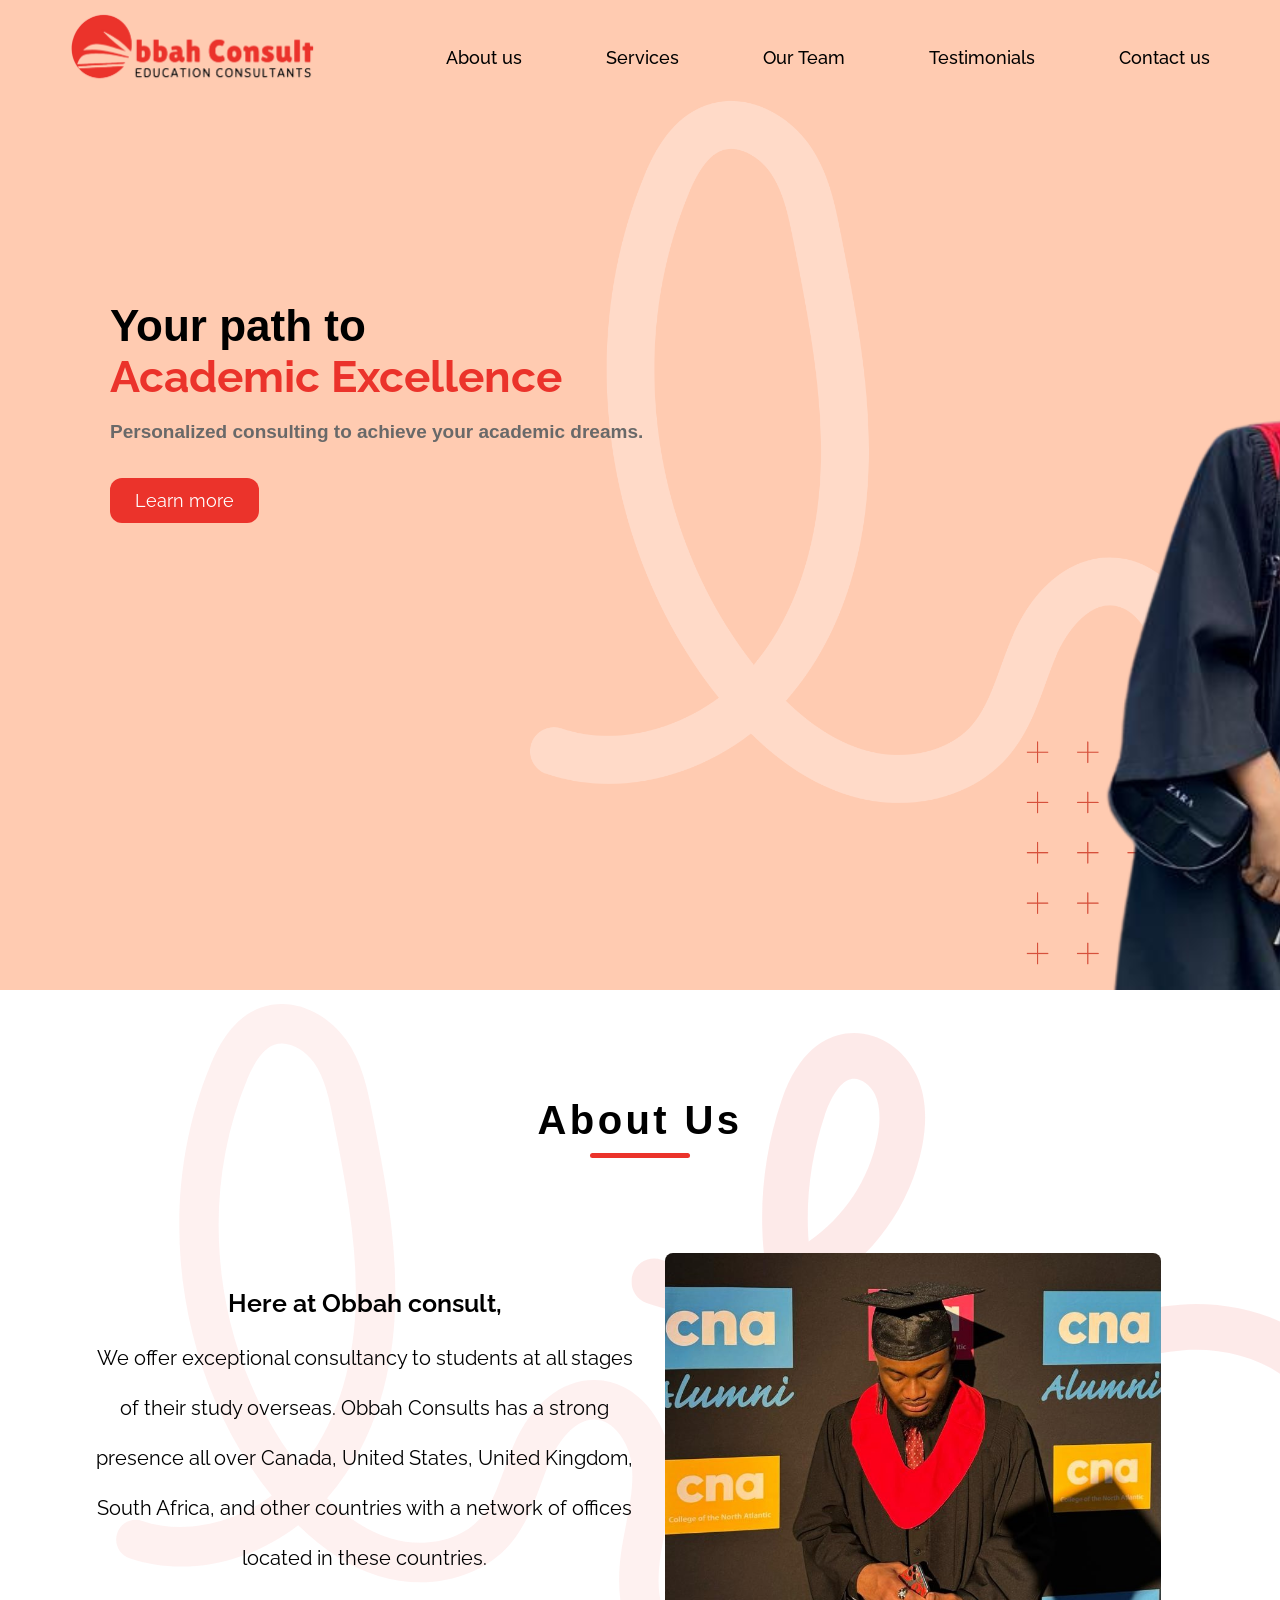
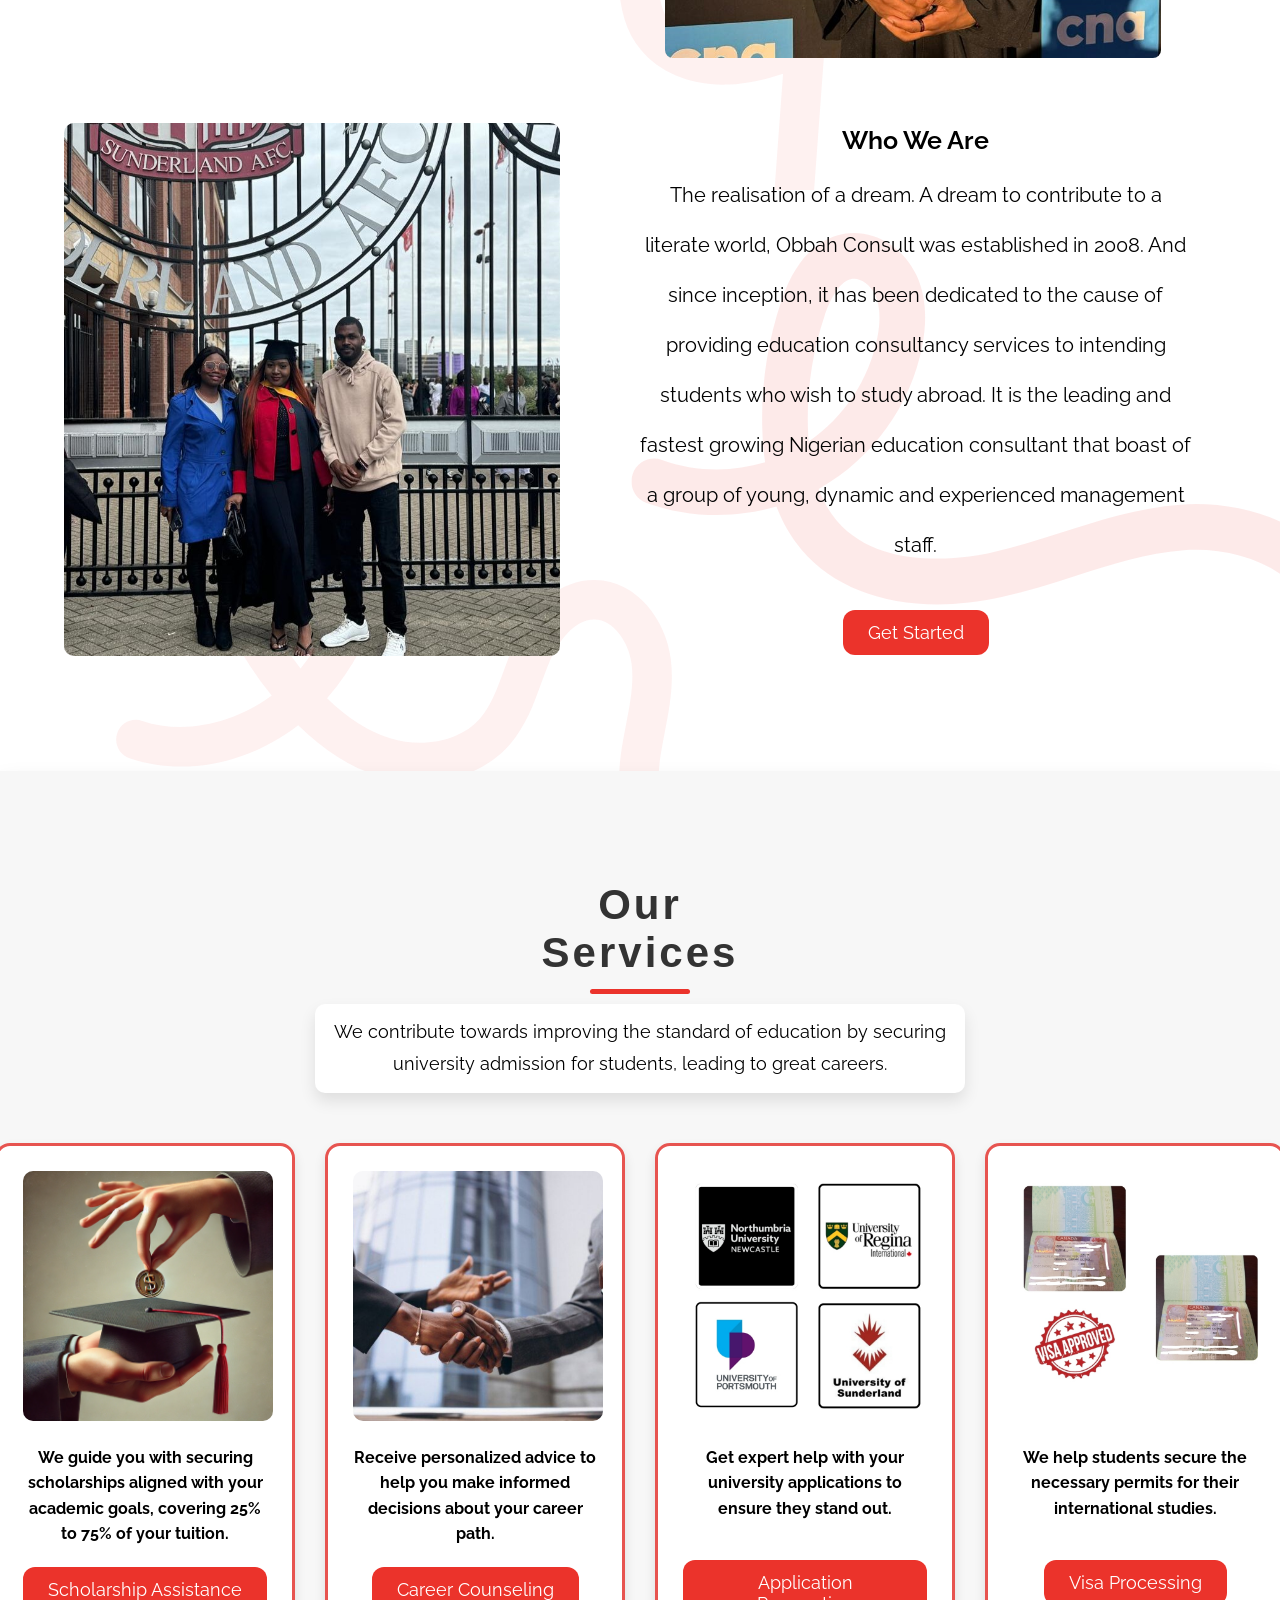
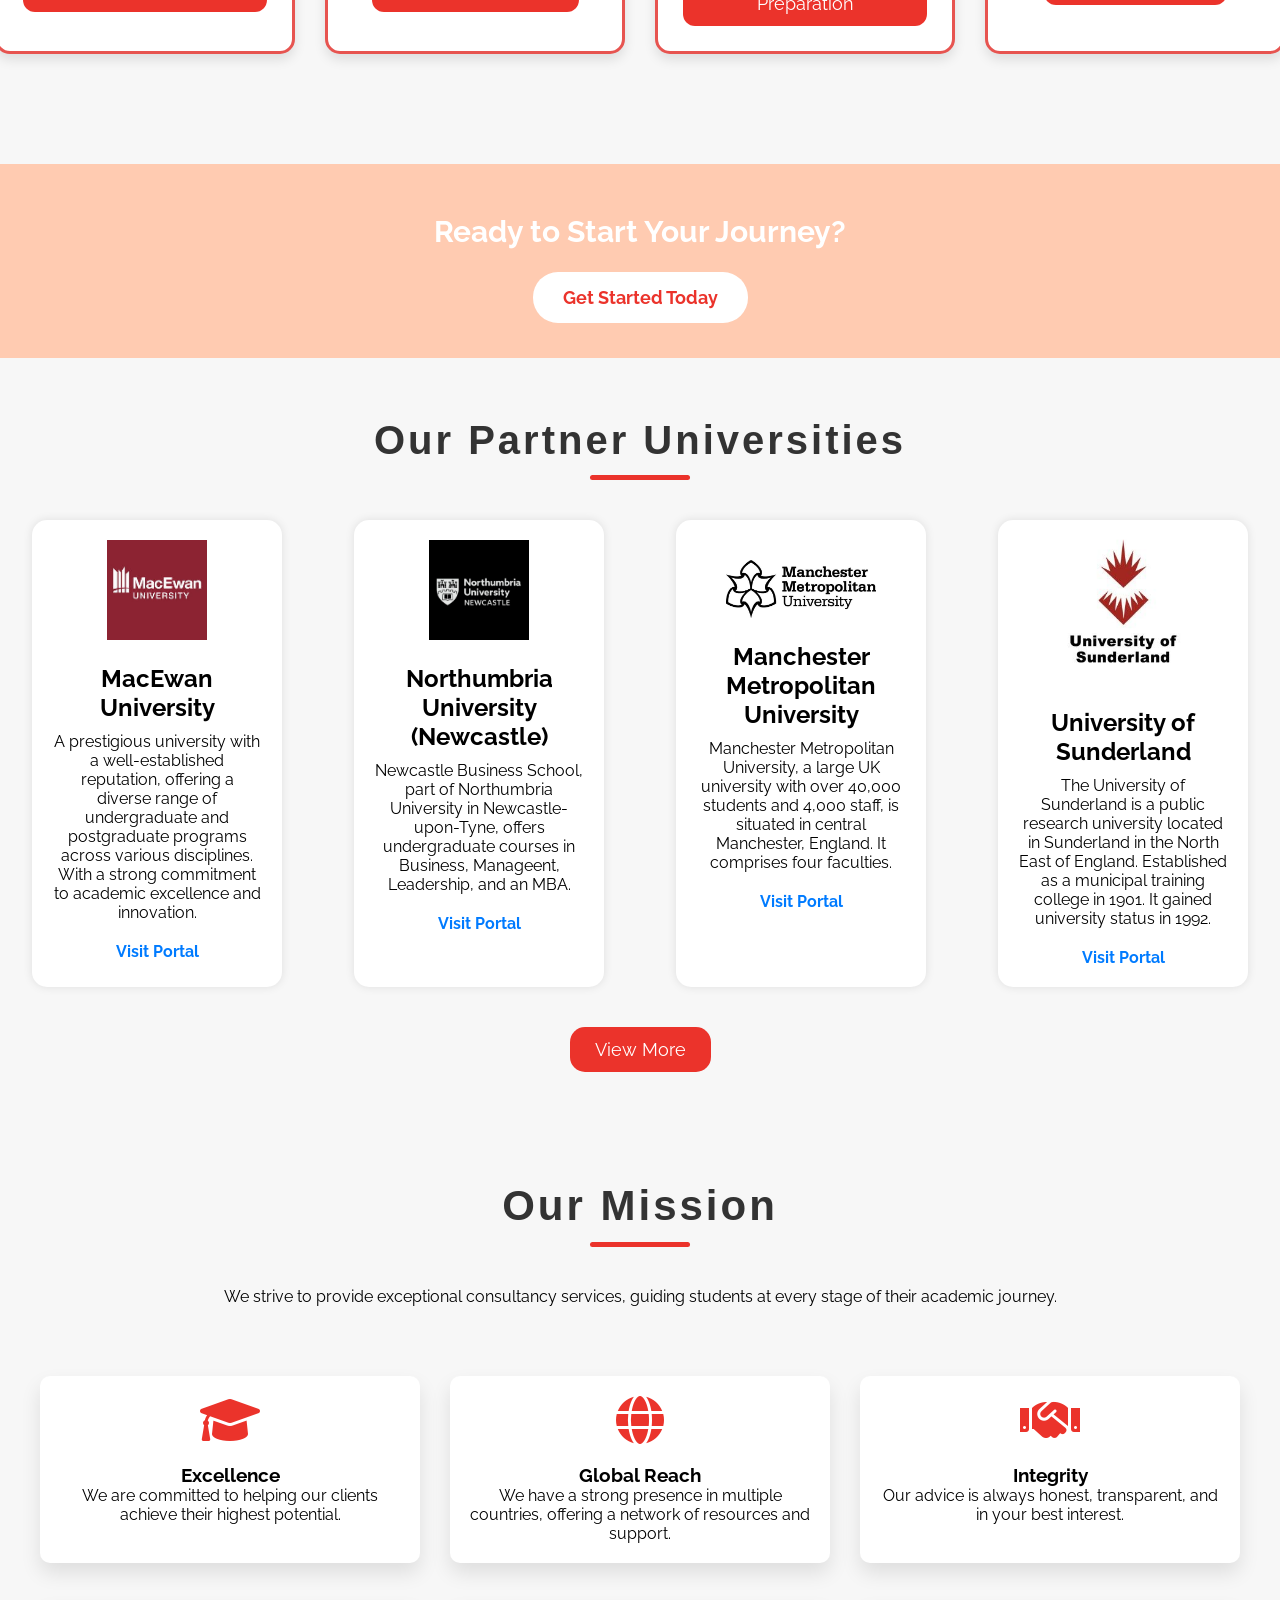
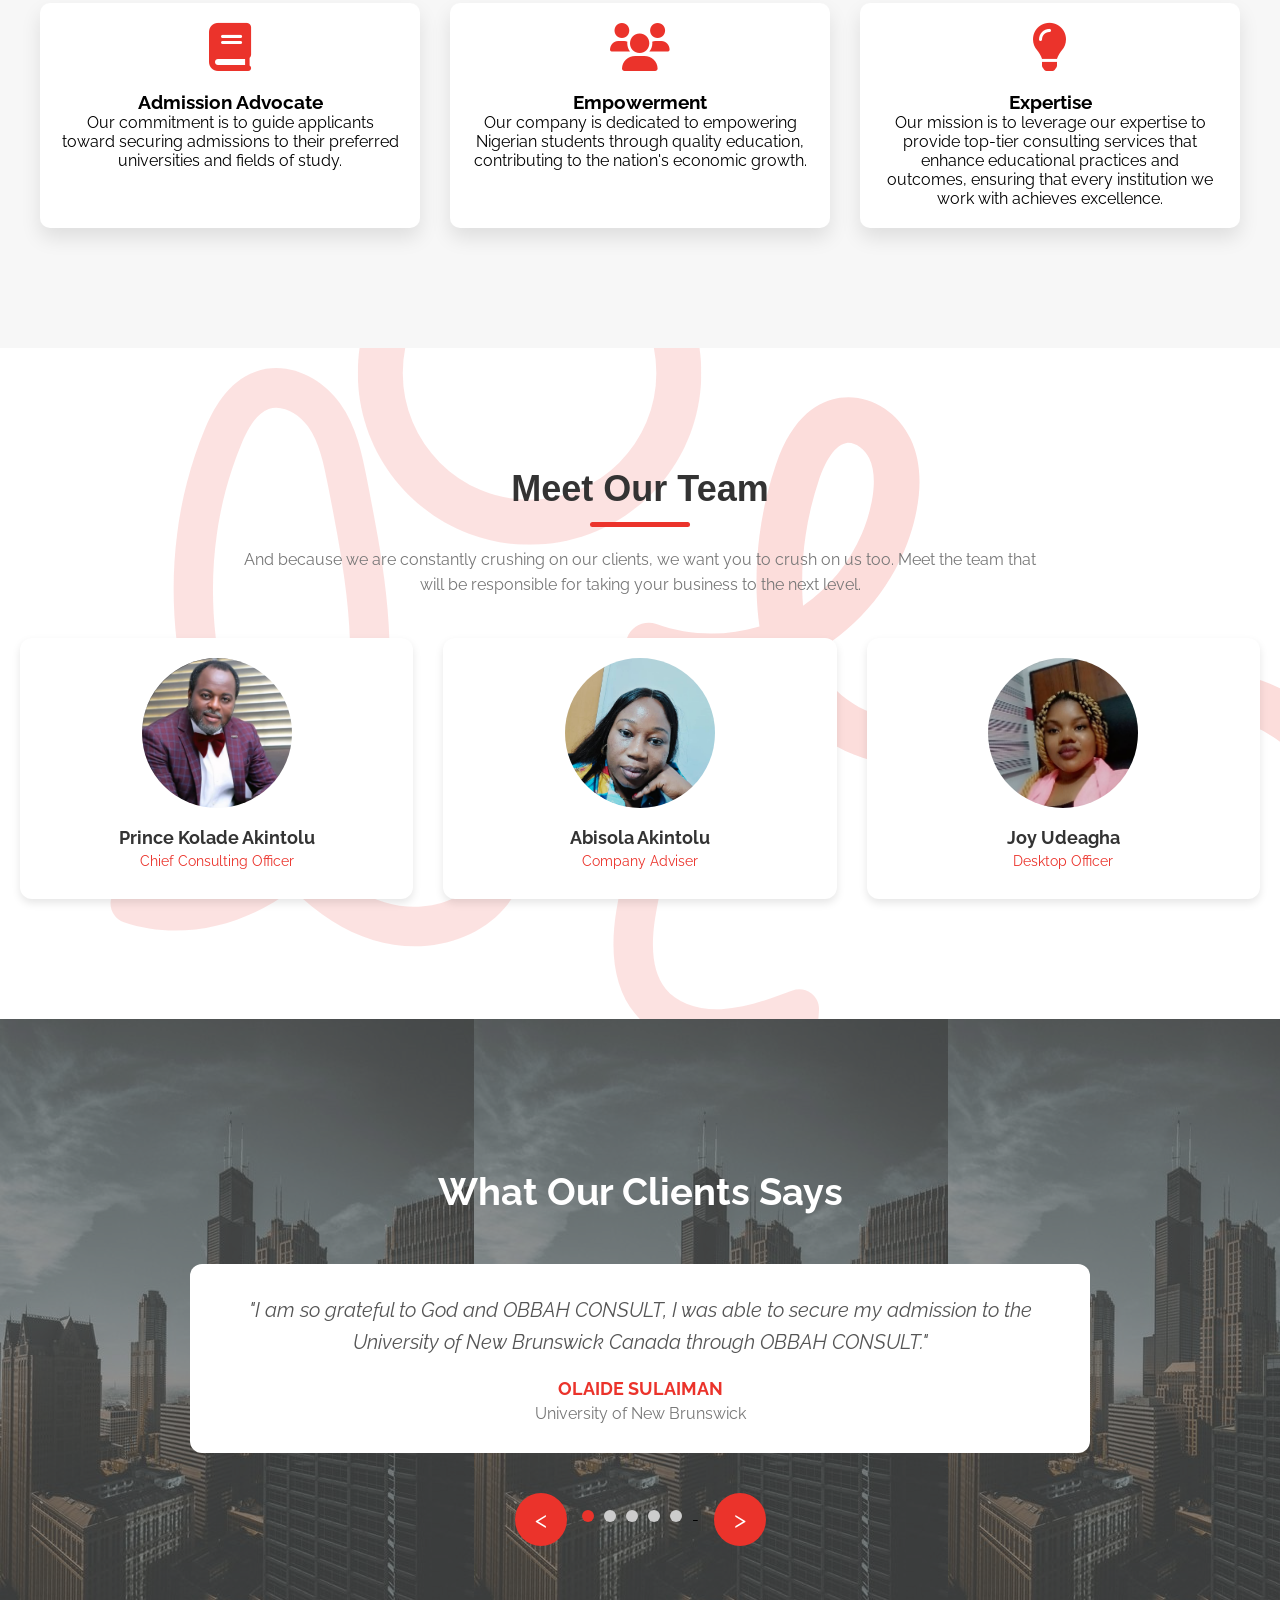
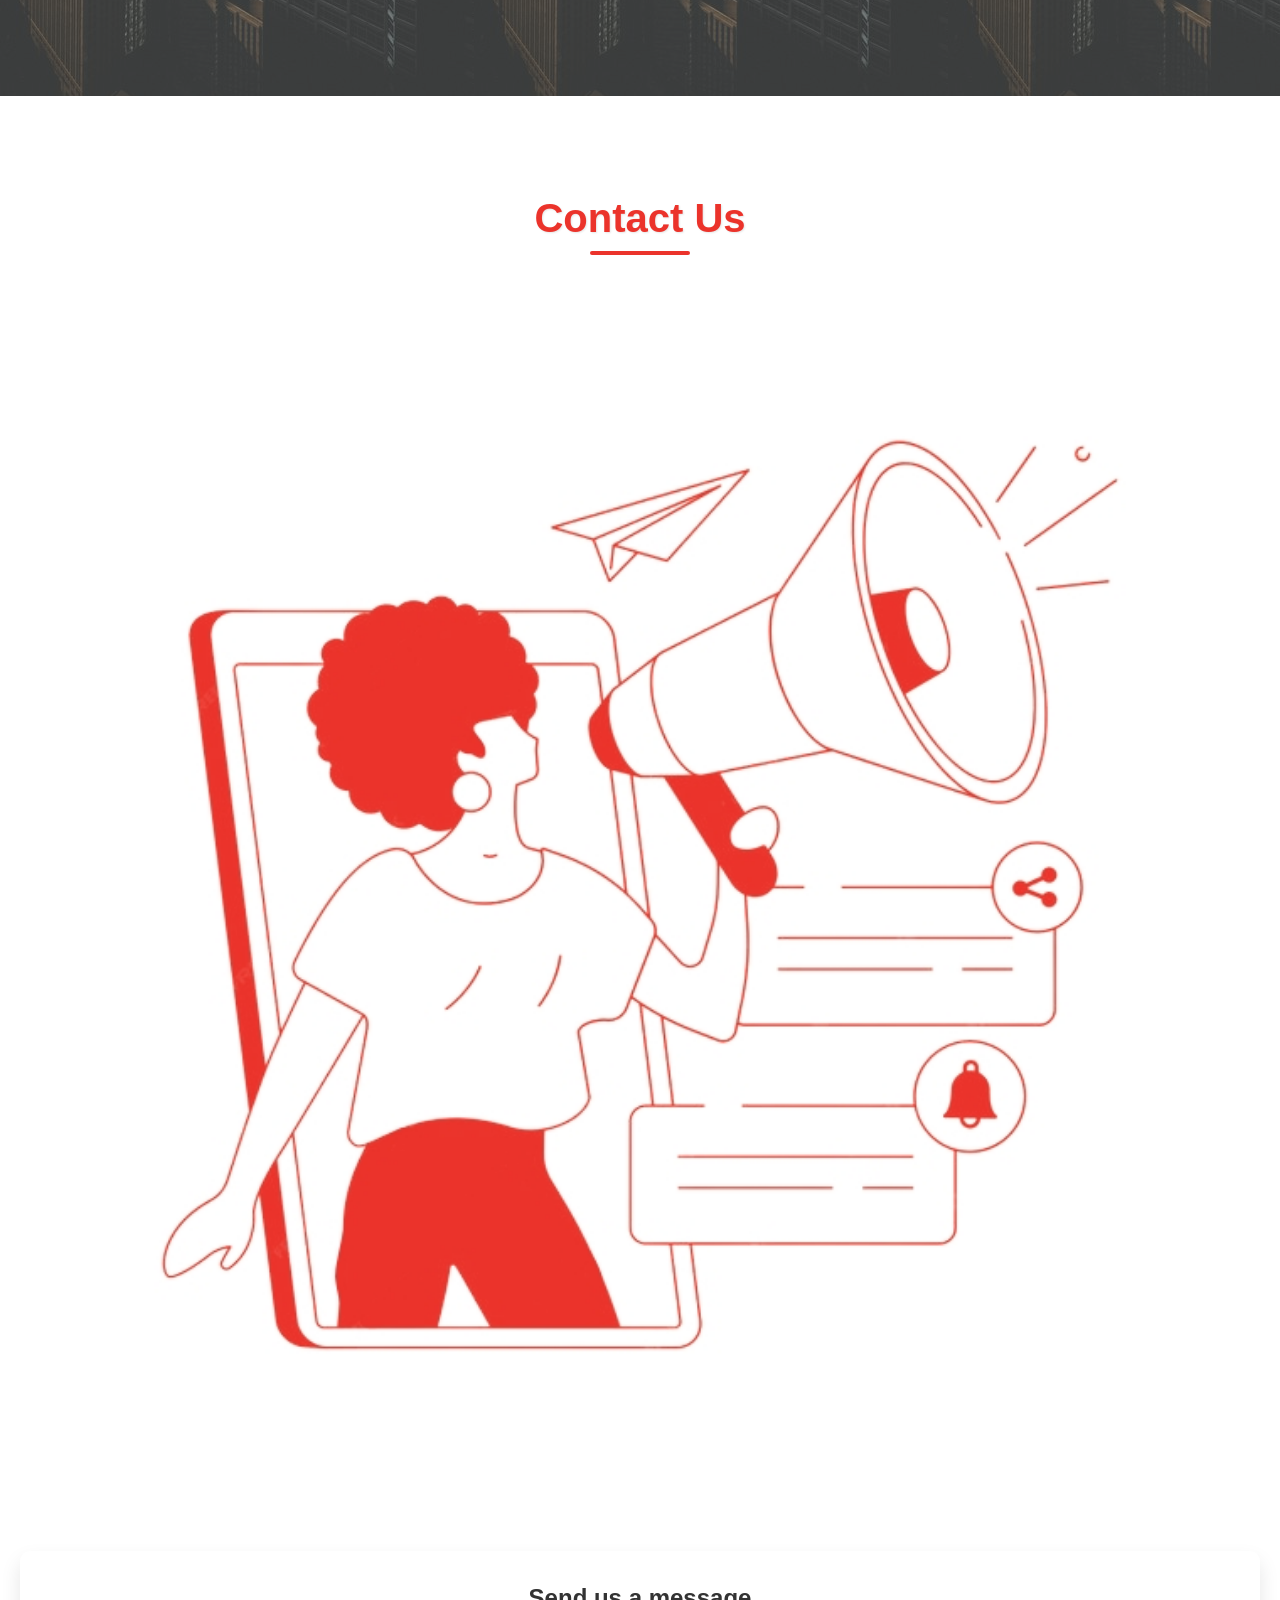
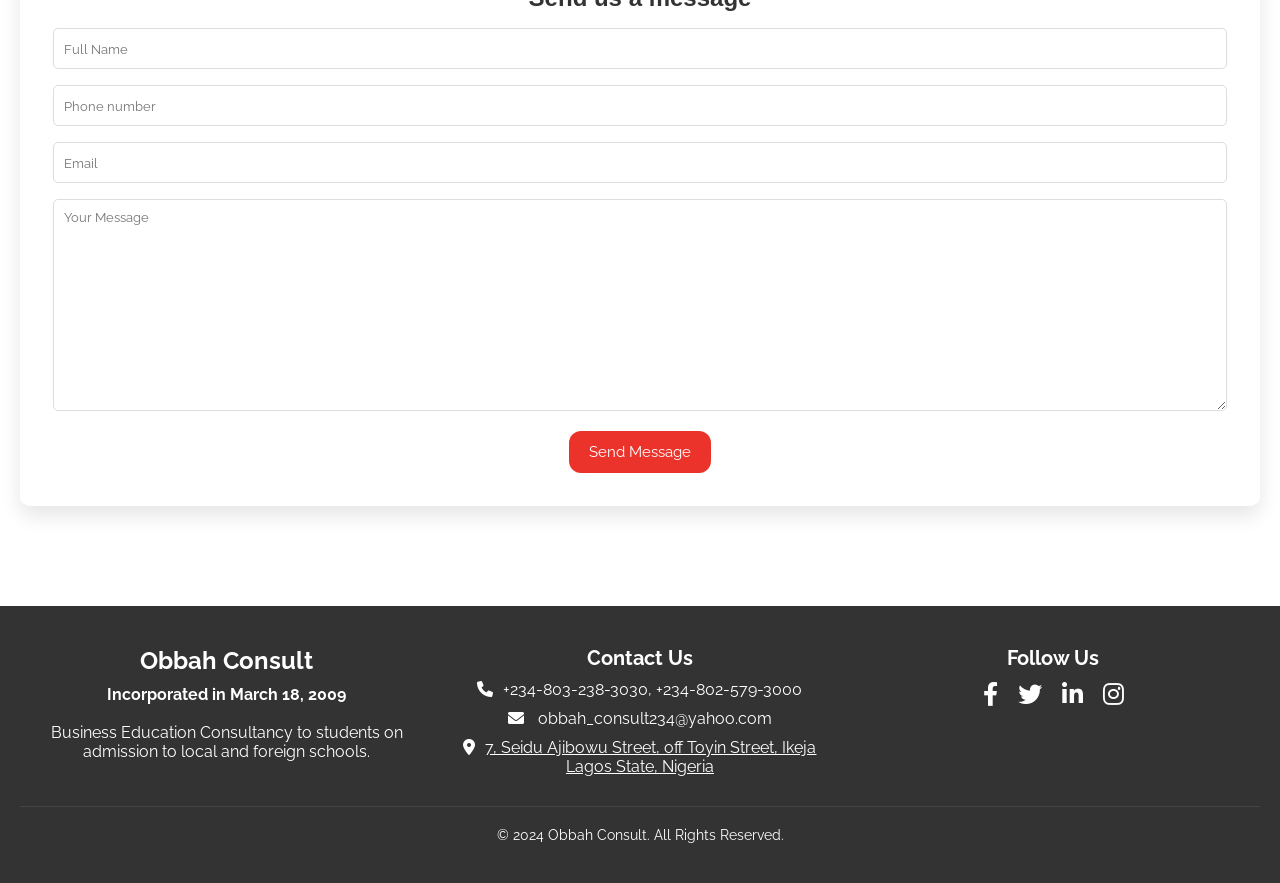
==== commit 561e5312: "removal" ====
--- a/index.html
+++ b/index.html
@@ -16,7 +16,7 @@
 
     <header class="header">
         <nav>
-            <a href="./home.html">
+            <a href="/">
                 <img src="./bbah Consult EDUCATION CONSULTANTS.png" alt="Obbah Consult Logo" >
             </a>
             <ul>
@@ -145,7 +145,6 @@
                 <a href="https://www.sunderland.ac.uk/" target="_blank">Visit Portal</a>
             </div>
         </div>
-        <!-- Hidden section for additional universities ('View more button')-->
         <div class="university-list hidden-universities" id="more-universities">
             <div class="university">
                 <img src="./UP.jpg" alt="University of Portsmouth" style="max-width: 150px;">
@@ -194,8 +193,6 @@
         </div>
         <button class="view-more-btn" id="view-more-btn">View More</button>
     </section>
-
-
     <section class="mission-content">
         <div class="mission">
             <h2>Our Mission</h2>
@@ -239,7 +236,6 @@
             </div>
         </div>
      </section>
-
      <section class="team" id="team">
         <h1>Meet Our Team</h1>
         <p class="team-intro">
@@ -268,16 +264,8 @@
                 <p class="quote">Driven by the passion to innovate and excel in all things tech.</p>
                 <p class="phone"><i class="fas fa-phone"></i> +234-907-709-0436</p>
             </div>
-            <div class="team-member">
-                <img src="./BB.jpg" alt="Lawal Oluwafifehanmi">
-                <h3>Lawal Oluwafifehanmi</h3>
-                <p class="role">IT Personnel</p>
-                <p class="quote">Focused on delivering top-notch IT solutions with a smile.</p>
-                <p class="phone"><i class="fas fa-phone"></i> +234-901-287-9918</p>
-            </div>
-        </div>
-    </section>
-    
+        </div>
+    </section>
     <section class="testimonials" id="testimonials">
         <h1>What Our Clients Says</h1>
         <div class="testimonial-slider">
@@ -318,7 +306,6 @@
             <button id="next" class="control-btn">&gt;</button>
         </div>
     </section>
-    
     <section class="contact" id="contact">
         <h1 class="heading">Contact Us</h1>
         <div class="lore">
@@ -374,4 +361,4 @@
     </footer>
 
 </body>
-</html>+</html>
